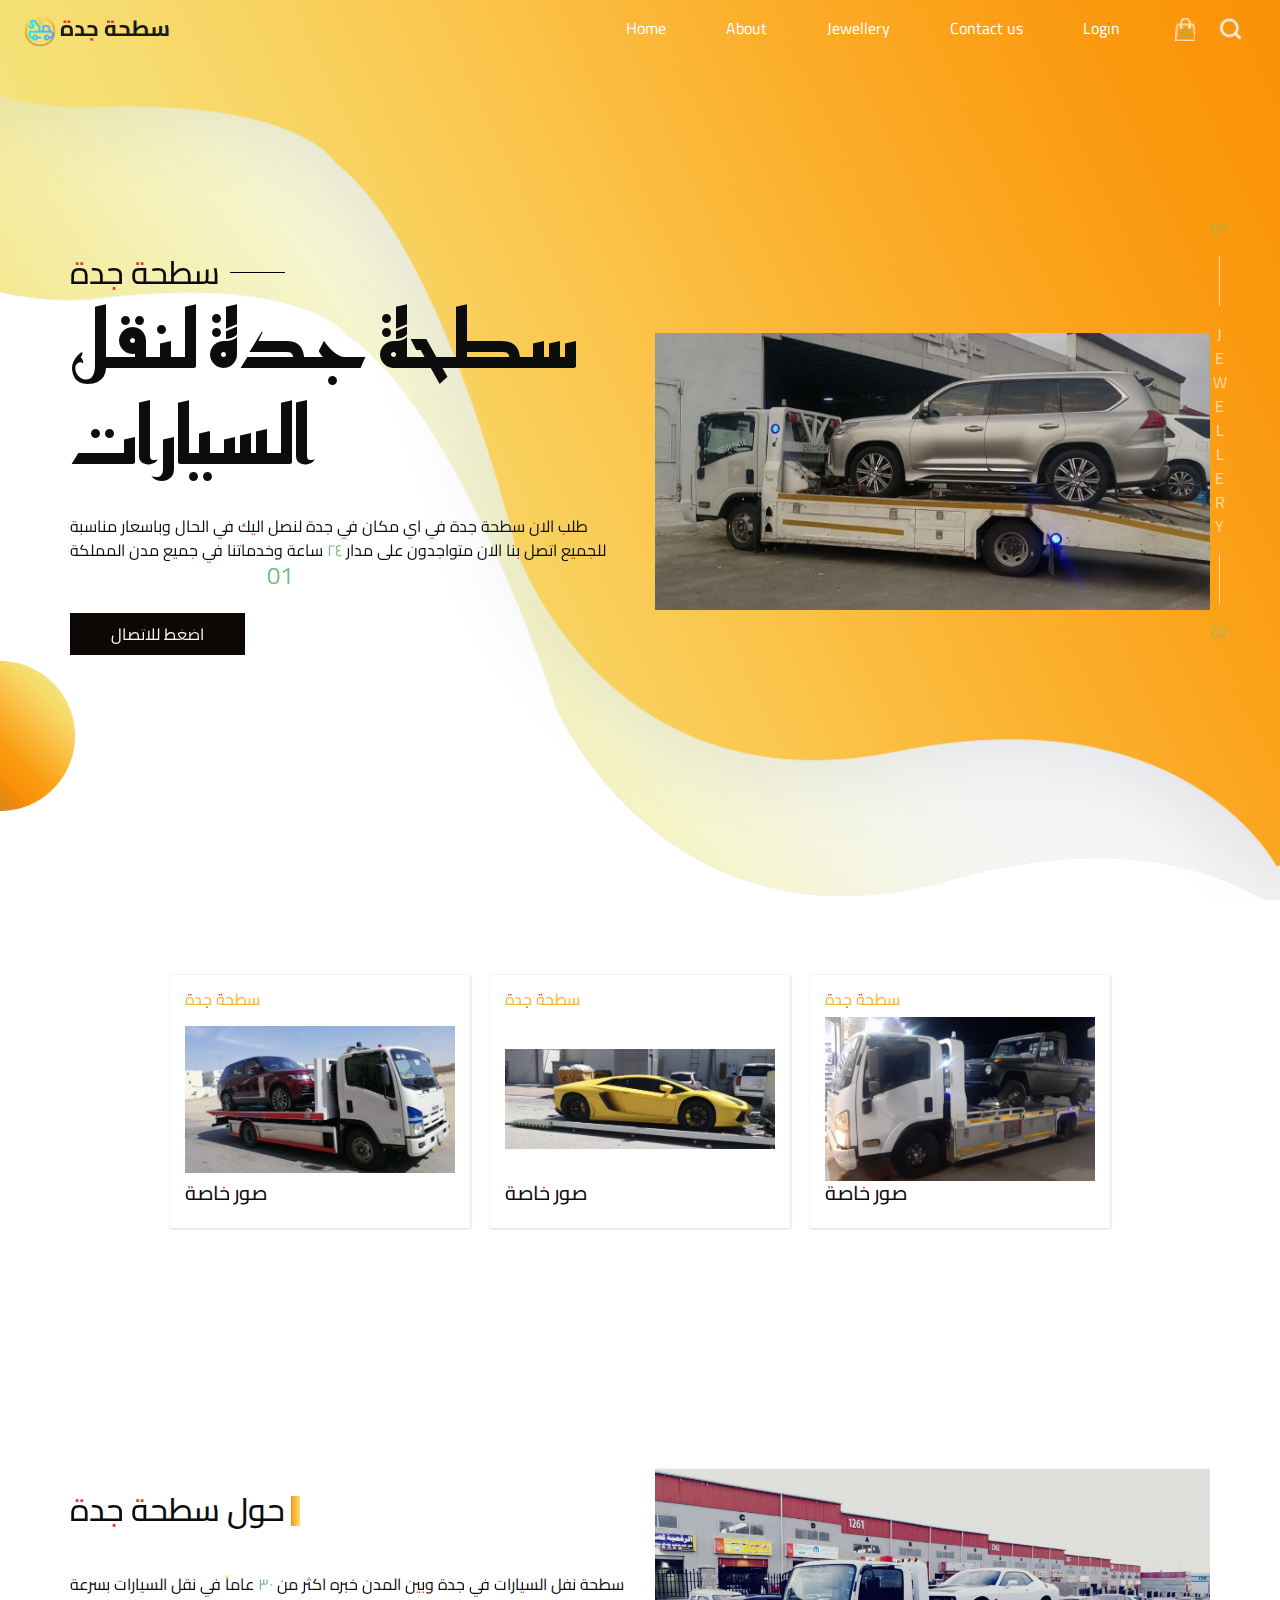
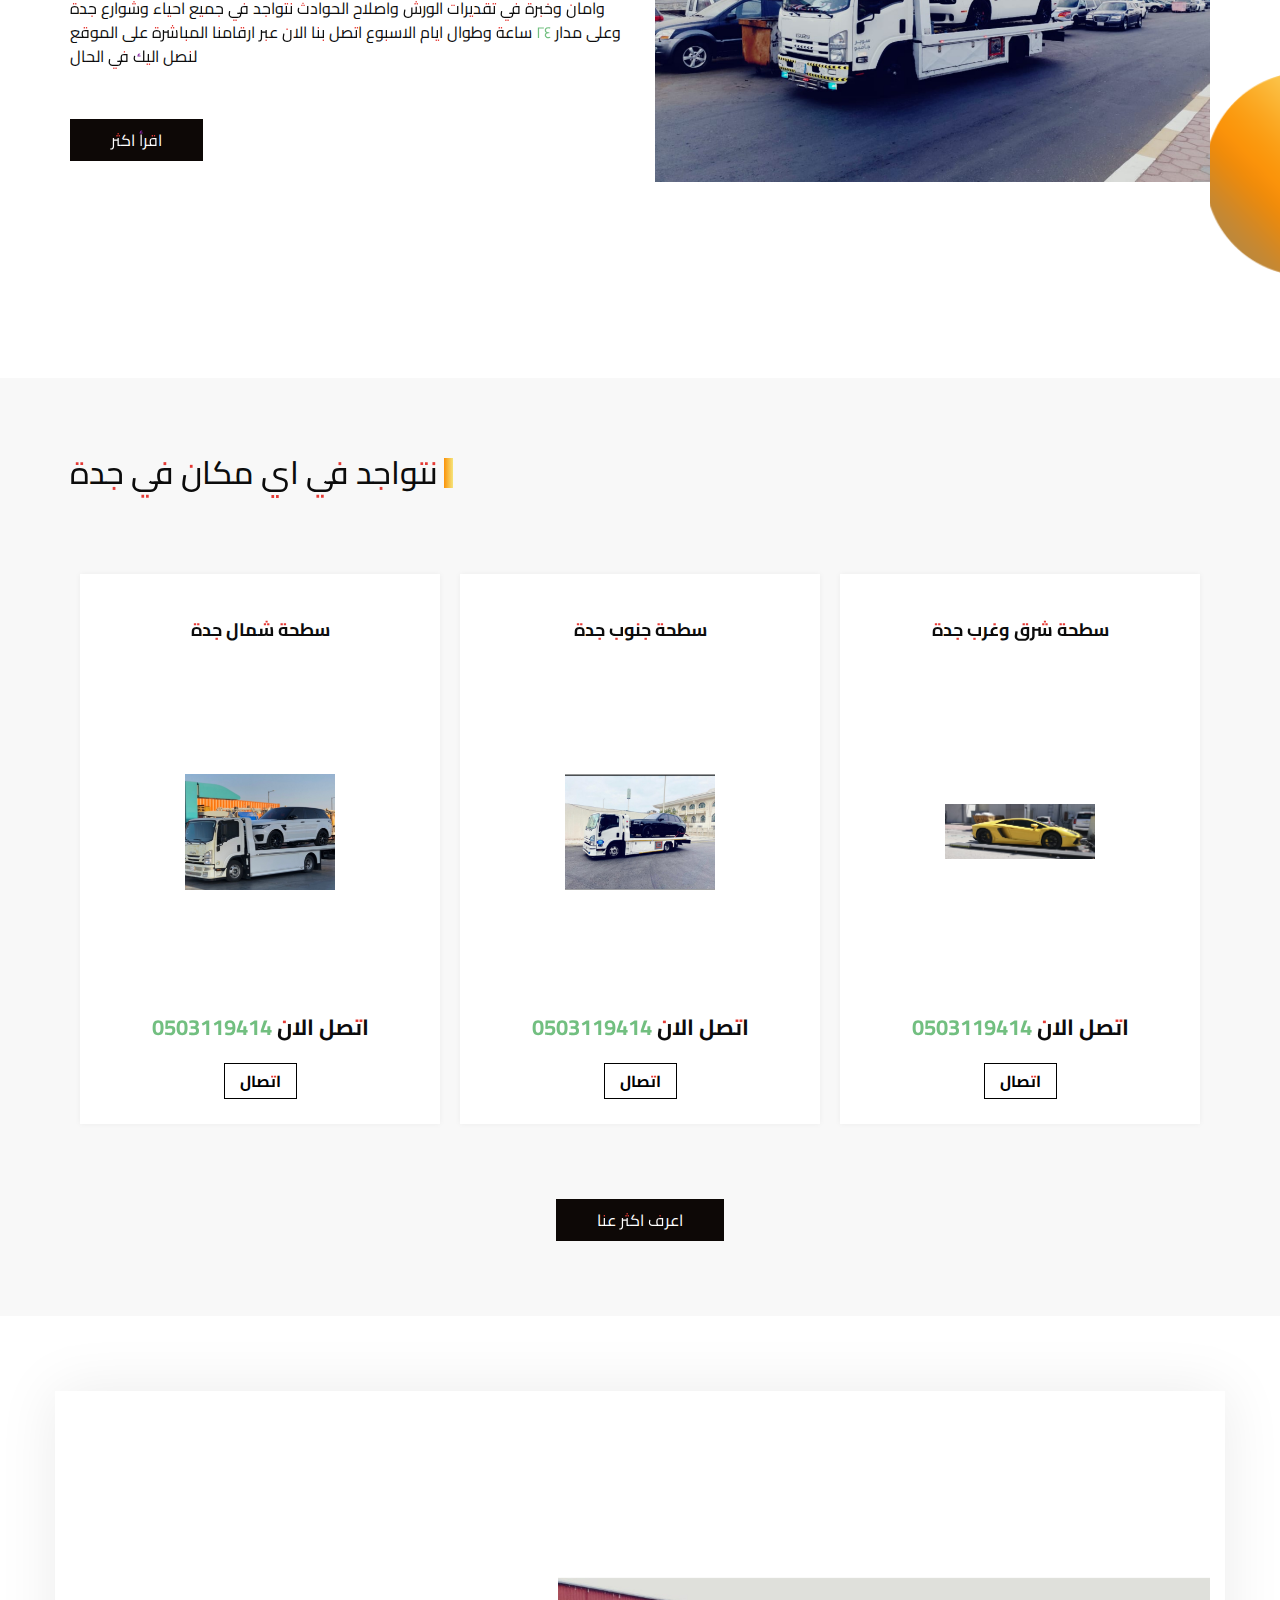
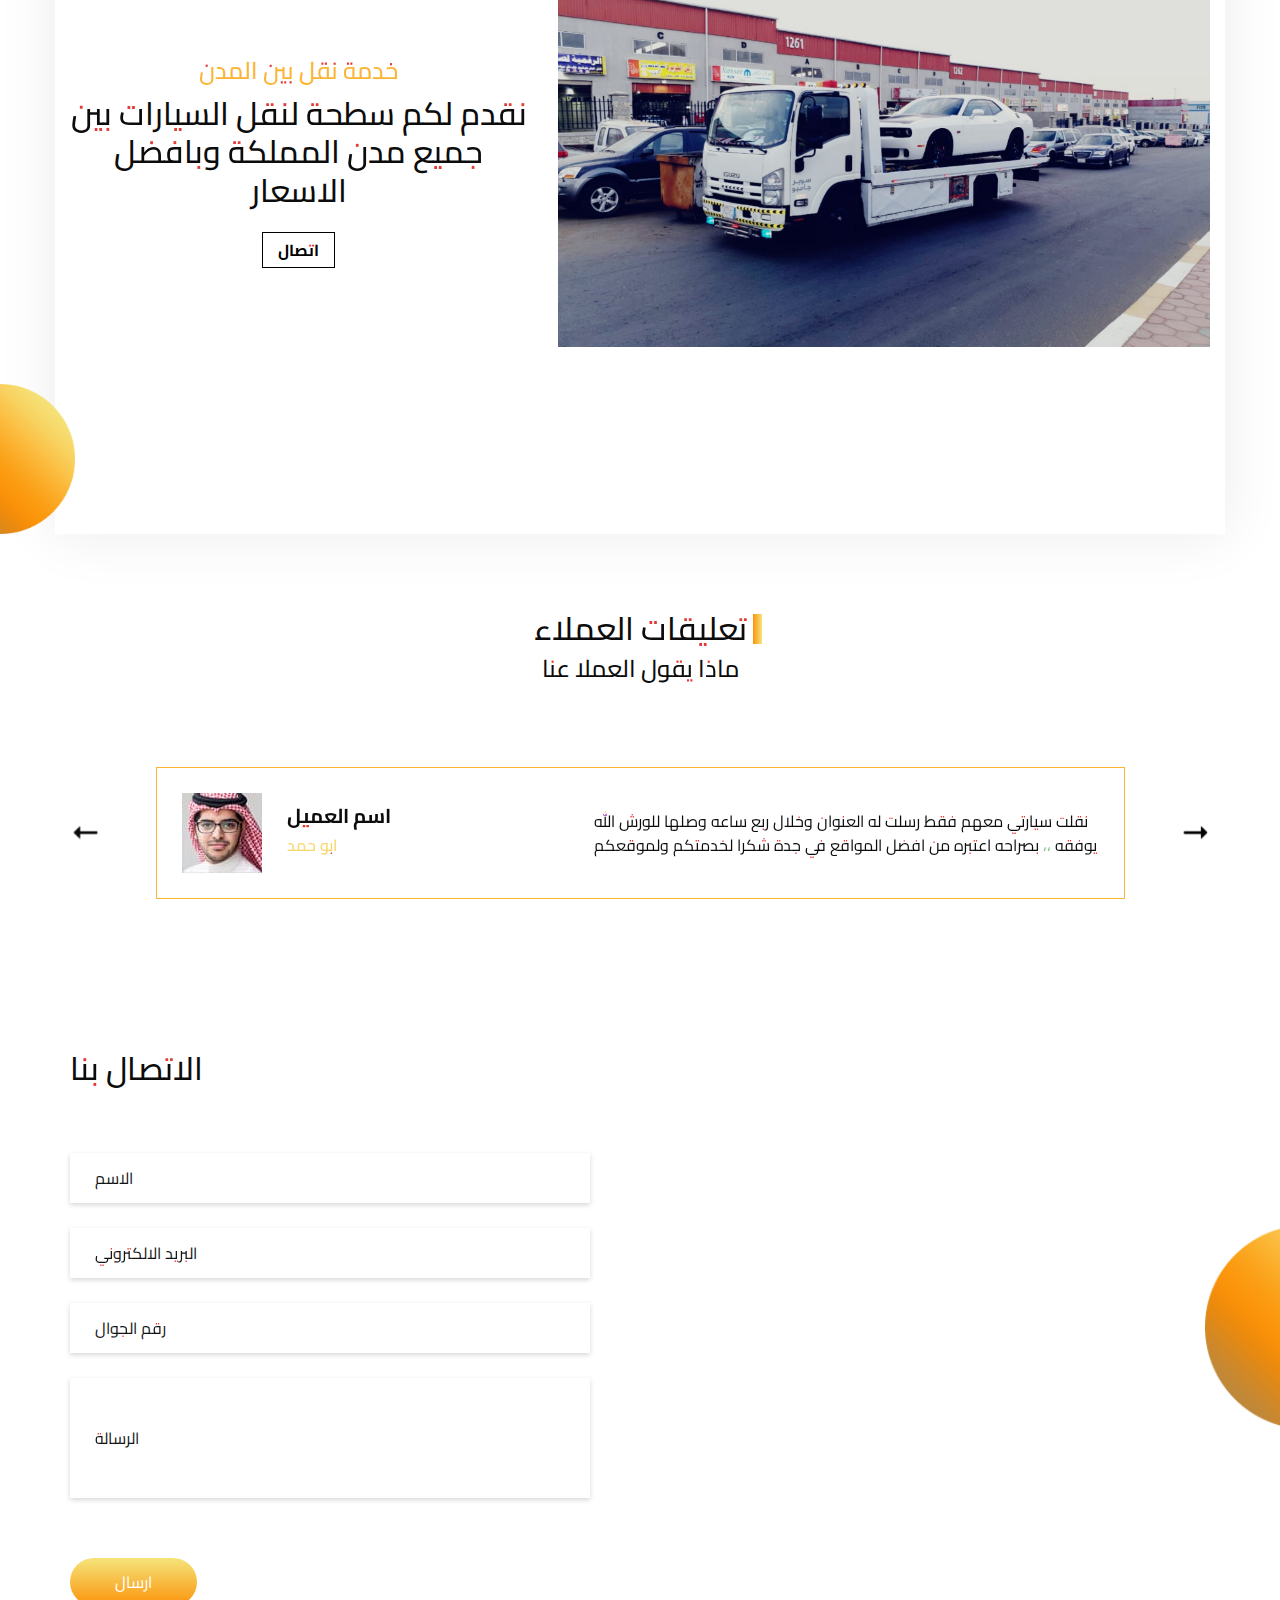
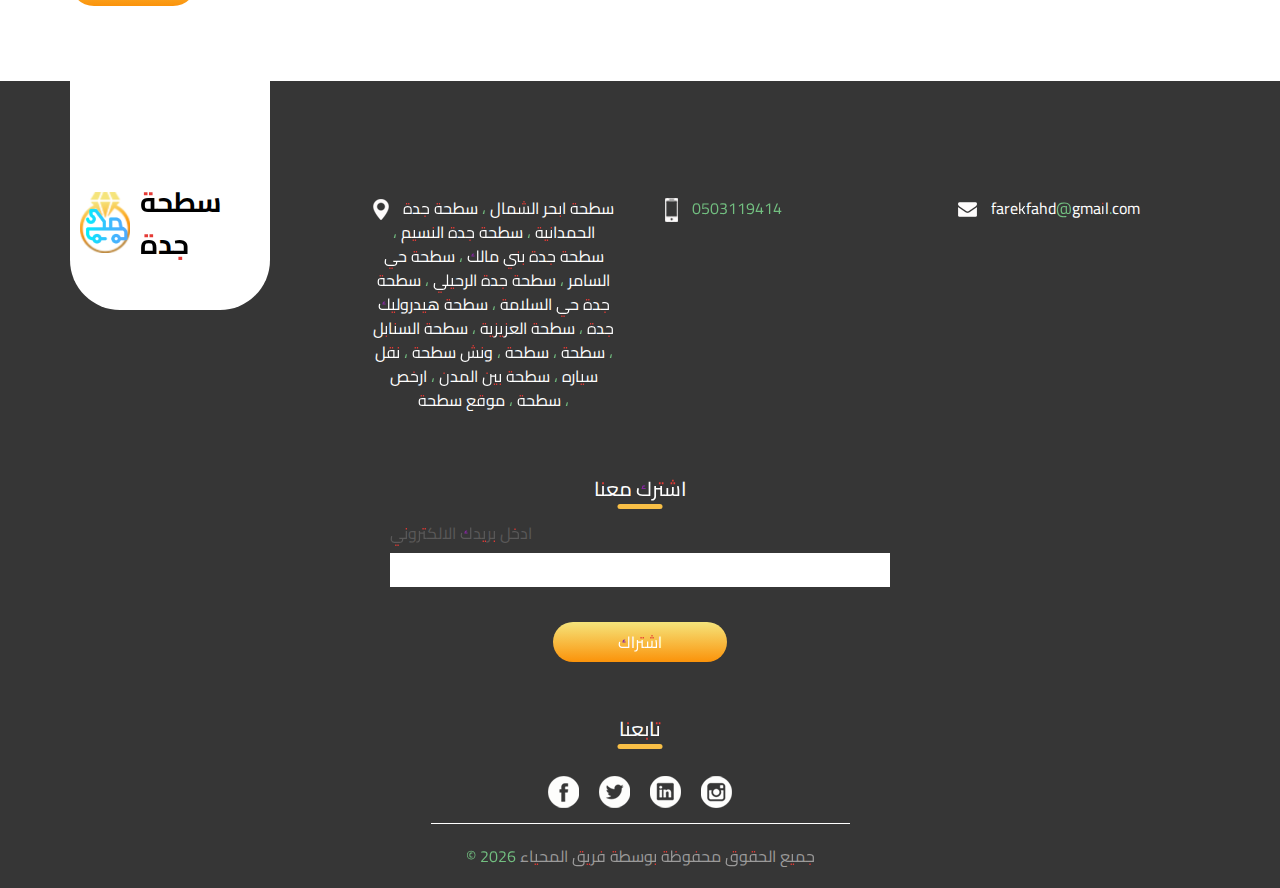
==== index.html @ 8e4ea46f "Rename team.html to index.html" ====
<!DOCTYPE html>
<html>

<head>
  <!-- Basic -->
  <meta charset="utf-8" />
  <meta http-equiv="X-UA-Compatible" content="IE=edge" />
  <!-- Mobile Metas -->
  <meta name="viewport" content="width=device-width, initial-scale=1, shrink-to-fit=no" />
  <!-- Site Metas -->
  
  <meta name="keywords" content="   سطحة، سطحه، سطحة جدة، سطحه جدة، سطحة جده، سطحه جده، رقم سطحة جدة، رقم سطحة، ارقام سطحات، ارقام سطحة، سطحة في جدة، سطحات جدة، سطحة هيدروليك جدة، سطحة جدة السامر، سطحة جنوب جدة، سطحة جدة الحمدانية، رقم سطحة جنوب جدة، ارقام سطحة جدة، سطحة شمال جدة، سطحة جدة بني مالك، سطحة جدة حي الصفا، ارقام سطحات بجده، سطحة جدة الصفا، سطحة جدة حي السلامة، سطحة جدة الرياض، سطحة جدة الرحيلي، سطحات جده، سطحة جدة الخمرة، سطحة جدة حي الجامعة، سطحة من جدة للرياض، سطحة جدة هيدروليك، سطحة هيدروليك جده، سطحة جدة النسيم، ارقام سطحة في جدة، سطحة بين المدن، سطحة الظهران، سطحه هيدروليك، سطحه الخميس، سطحة نقل سيارات، سطحة صبيا، سطحة النسيم، سطحة العزيزية، كم سعر سطحة هيدروليك، سطحة الدرب، سطحة سيهات، سطحات هيدروليك، سطحات عنيزة، سطحة الحمدانية، سطحة هيدروليك فل داون، سطحة مرني، سطحة عقبة ضلع، سطحة الملز، سطحةنجران سطحه صامطه سطحة مغلقة سطحه الثمامه اسعار السطحات الهيدروليك، سطحة الراكة، سطحة حي الياسمين 
  نقل سيارة، نقل سيارات، ونش، ونش سطحة، سطحة ونش، خدمة نقل سيارات، خدمات نقل سيارات، سطحة بين المدن       "/>
  <meta name="description" content="	سطحة جدة لنقل السيارات خدمة سحب المركبات والمساعدة على الطريق اتصل بنا الان نصل اليك في الحال واينما كنت" />
  <meta property="og:site_name" content="سطحة جدة"/>
  <meta property="og:url" content="https://samy.sthah.com/"/>
  <meta property="og:locale" content="ar" />	
  
  <meta name="author" content="سطحة جدة" />

  <title>
  سطحة جدة
  
  </title>
  

  <!-- slider stylesheet -->
  <link rel="stylesheet" type="text/css" href="https://cdnjs.cloudflare.com/ajax/libs/OwlCarousel2/2.1.3/assets/owl.carousel.min.css" />

  <!-- bootstrap core css -->
  <link rel="stylesheet" type="text/css" href="css/bootstrap.css" />

  <!-- fonts style -->
  <link href="https://fonts.googleapis.com/css?family=Baloo+Chettan|Poppins:400,600,700&display=swap" rel="stylesheet">
  <!-- Custom styles for this template -->
  <link href="css/style.css" rel="stylesheet" />
  <!-- responsive style -->
  <link href="css/responsive.css" rel="stylesheet" />
</head>

<body>

  <div class="hero_area">
    <!-- header section strats -->
    <header class="header_section">
      <div class="container-fluid">
        <nav class="navbar navbar-expand-lg custom_nav-container ">
          <a class="navbar-brand" href="index.html">
            <img src="images/logo.png" alt="">
            <span>
              سطحة جدة
            </span>
          </a>
          <button class="navbar-toggler" type="button" data-toggle="collapse" data-target="#navbarSupportedContent" aria-controls="navbarSupportedContent" aria-expanded="false" aria-label="Toggle navigation">
            <span class="navbar-toggler-icon"></span>
          </button>

          <div class="collapse navbar-collapse" id="navbarSupportedContent">
            <div class="d-flex ml-auto flex-column flex-lg-row align-items-center">
              <ul class="navbar-nav  ">
                <li class="nav-item active">
                  <a class="nav-link" href="#">Home <span class="sr-only">(current)</span></a>
                </li>
                <li class="nav-item">
                  <a class="nav-link" href="#"> About</a>
                </li>
                <li class="nav-item">
                  <a class="nav-link" href="#">Jewellery </a>
                </li>
                <li class="nav-item">
                  <a class="nav-link" href="#">Contact us</a>
                </li>
                <li class="nav-item">
                  <a class="nav-link" href="#">Login</a>
                </li>
              </ul>

            </div>
            <div class="quote_btn-container ">
              <a href="">
                <img src="images/cart.png" alt="">
                <div class="cart_number">
                  0
                </div>
              </a>
              <form class="form-inline">
                <button class="btn  my-2 my-sm-0 nav_search-btn" type="submit"></button>
              </form>
            </div>
          </div>
        </nav>
      </div>
    </header>
    <!-- end header section -->
    <!-- slider section -->
    <section class=" slider_section position-relative">
      <div class="design-box">
        <img src="images/design-1.png" alt="">
      </div>
      <div class="slider_number-container d-none d-md-block">
        <div class="number-box">
          <span>
            01
          </span>
          <hr>
          <span class="jwel">
            J <br>
            e <br>
            w <br>
            e <br>
            l <br>
            l <br>
            e <br>
            r <br>
            y
          </span>
          <hr>
          <span>
            02
          </span>
        </div>
      </div>
      <div class="container">
        <div id="carouselExampleIndicators" class="carousel slide" data-ride="carousel">
          <ol class="carousel-indicators">
            <li data-target="#carouselExampleIndicators" data-slide-to="0" class="active">01</li>
            <li data-target="#carouselExampleIndicators" data-slide-to="1">02</li>
            <li data-target="#carouselExampleIndicators" data-slide-to="2">03</li>
          </ol>
          <div class="carousel-inner">
            <div class="carousel-item active">
              <div class="row">
                <div class="col-md-6">
                  <div class="detail_box">
                    <h2>
                      <span> سطحة جدة</span>
                      <hr>
                    </h2>
                    <h1>
سطحة جدة لنقل السيارات
                    </h1>
                    <p>
طلب الان سطحة جدة في اي مكان في جدة لنصل اليك في الحال وباسعار مناسبة للجميع اتصل بنا الان
متواجدون  على مدار ٢٤ ساعة  وخدماتنا في جميع مدن المملكة               

                    </p>
                    <div>
                      <a href="tel:0503119414">اضغط للاتصال</a>
                    
                    </div>
                  </div>
                </div>
                <div class="col-md-6">
                  <div class="img-box">
                    <img src="images/t1.jpg" alt="">
                  </div>
                </div>
              </div>
            </div>
            <div class="carousel-item ">
              <div class="row">
                <div class="col-md-6">
                  <div class="detail_box">
                    <h2>
                      <span> سطحة جدة</span>
                      <hr>
                    </h2>
                    <h1>
خدمة توصيل وسحب المركبات 
                    </h1>
                    <p>
نقدم لكم خدمة توصيل وسحب المركبات في جميع احياء وشوارع جدة بسرعة وامان وبافضل الاسعار اتصل بنا الان


                    </p>
                    <div>
                      <a href="tel:0503119414">اضغط للاتصال</a>
                    </div>
                  </div>
                </div>
                <div class="col-md-6">
                  <div class="img-box">
                    <img src="images/slider-img.jpg" alt="">
                  </div>
                </div>
              </div>
            </div>
            <div class="carousel-item ">
              <div class="row">
                <div class="col-md-6">
                  <div class="detail_box">
                    <h2>
                      <span> سطحة جدة</span>
                      <hr>
                    </h2>
                    <h1>
خدمة الصيانة وتقديرات الحوادث 

                    </h1>
                    <p>
نقدم لكم خدمة التوصيل الى الورش ولدينا معرفة بالورش وصيانة السيارات ،وخدمات تقدير السيارات والحوادث
اتصل بنا الان عبر الضغط على ارقامنا المباشرة 
                    </p>
                    <div>
                      <a href="tel:0503119414">اضغط للاتصال</a>
                    </div>
                  </div>
                </div>
                <div class="col-md-6">
                  <div class="img-box">
                    <img src="images/t.jpg" alt="">
                  </div>
                </div>
              </div>
            </div>
          </div>
        </div>
      </div>

    </section>
    <!-- end slider section -->
  </div>

  <!-- item section -->

  <div class="item_section layout_padding2">
    <div class="container">
      <div class="item_container">
        <div class="box">
          <div class="price">
            <h6>
سطحة جدة
            </h6>
          </div>
          <div class="img-box">
            <img src="images/tt.jpg" alt="">
          </div>
          <div class="name">
            <h5>
صور خاصة 
            </h5>
          </div>
        </div>
        <div class="box">
          <div class="price">
            <h6>
              سطحة جدة
            </h6>
          </div>
          <div class="img-box">
            <img src="images/tt1.jpg" alt="">
          </div>
          <div class="name">
            <h5>
صور خاصة
            </h5>
          </div>
        </div>
        <div class="box">
          <div class="price">
            <h6>
              سطحة جدة
            </h6>
          </div>
          <div class="img-box">
            <img src="images/tt2.jpg" alt="">
          </div>
          <div class="name">
            <h5>
صور خاصة
            </h5>
          </div>
        </div>
      </div>
    </div>
  </div>

  <!-- end item section -->

  <!-- about section -->

  <section class="about_section layout_padding2-top layout_padding-bottom">
    <div class="design-box">
      <img src="images/design-2.png" alt="">
    </div>
    <div class="container">
      <div class="row">
        <div class="col-md-6">
          <div class="detail-box">
            <div class="heading_container">

              <h2>             <center>
حول سطحة جدة

              </h2></center>
            </div>
            <p>
سطحة نفل السيارات في جدة وبين المدن خبره اكثر من ٣٠ عاماً
في نقل السيارات بسرعة وامان وخبرة في تقديرات الورش واصلاح الحوادث
نتواجد في جميع احياء وشوارع جدة وعلى مدار ٢٤ ساعة وطوال ايام الاسبوع
اتصل بنا الان عبر ارقامنا المباشرة على الموقع لنصل اليك في الحال 
            </p>
            <div>
              <a href="">
     اقرأ اكثر
              </a>
            </div>
          </div>
        </div>
        <div class="col-md-6">
          <div class="img-box">
            <img src="images/ttt.jpg" alt="">
          </div>
        </div>
      </div>
    </div>
  </section>

  <!-- end about section -->

  <!-- price section -->

  <section class="price_section layout_padding">
    <div class="container">
      <div class="heading_container">
        <h2>
نتواجد في اي مكان في جدة
        </h2>
      </div>
      <div class="price_container">
        <div class="box">
          <div class="name">
            <h6>
سطحة شمال جدة
            </h6>
          </div>
          <div class="img-box">
            <img src="images/ttt1.jpg" alt="">
          </div>
          <div class="detail-box">
            <h5>
اتصل الان
              <span>0503119414</span>
            </h5>
            <a href="tel:0503119414">
اتصال
            </a>
          </div>
        </div>
        <div class="box">
          <div class="name">
            <h6>
سطحة جنوب جدة
            </h6>
          </div>
          <div class="img-box">
            <img src="images/ttt2.jpg" alt="">
          </div>
          <div class="detail-box">
            <h5>
اتصل الان
              <span>0503119414</span>
            </h5>
            <a href="tel:0503119414">
اتصال
            </a>
          </div>
        </div>
        <div class="box">
          <div class="name">
            <h6>
سطحة شرق وغرب جدة
            </h6>
          </div>
          <div class="img-box">
            <img src="images/tt1.jpg" alt="">
          </div>
          <div class="detail-box">
            <h5>
اتصل الان
              <span>0503119414</span>
            </h5>
            <a href="tel:0503119414">
اتصال
            </a>
          </div>
        </div>
      </div>
      <div class="d-flex justify-content-center">
        <a href="" class="price_btn">
اعرف اكثر عنا
        </a>
      </div>
    </div>
  </section>

  <!-- end price section -->

  <!-- ring section -->

  <section class="ring_section layout_padding">
    <div class="design-box">
      <img src="images/design-1.png" alt="">
    </div>
    <div class="container">
      <div class="ring_container layout_padding2">
        <div class="row">
          <div class="col-md-5">
            <div class="detail-box">
              <h4>
خدمة نقل بين المدن
              </h4>
              <h2>
نقدم لكم سطحة لنقل السيارات بين جميع مدن المملكة  وبافضل الاسعار
              </h2>
              <a href="tel:0503119414">
اتصال
              </a>
            </div>
          </div>
          <div class="col-md-7">
            <div class="img-box">
              <img src="images/ttt.jpg" alt="">
            </div>
          </div>
        </div>
      </div>
    </div>
  </section>

  <!-- end ring section -->

  <!-- client section -->

  <section class="client_section">
    <div class="container">
      <div class="heading_container">
        <h2>
تعليقات العملاء
        </h2>
      </div>
      <h4 class="secondary_heading">
ماذا يقول العملا عنا
      </h4>
      <div id="carouselExampleControls" class="carousel slide" data-ride="carousel">
        <div class="carousel-inner">
          <div class="carousel-item active">
            <div class="client_container">
              <div class="client-id">
                <div class="img-box">
                  <img src="images/testimonial-2.jpg" alt="">
                </div>
                <div class="name">
                  <h5>
                    اسم العميل
                  </h5>
                  <h6>
ابو حمد
                  </h6>
                </div>
              </div>
              <div class="detail-box">
                <p>
نقلت سيارتي معهم فقط رسلت له العنوان وخلال ربع ساعه وصلها للورش الله يوفقه ،، بصراحه اعتبره من افضل المواقع في جدة 
شكرا لخدمتكم ولموقعكم 
                </p>
              </div>
            </div>
          </div>
          <div class="carousel-item">
            <div class="client_container">
              <div class="client-id">
                <div class="img-box">
                  <img src="images/testimonial-1.jpg" alt="">
                </div>
                <div class="name">
                  <h5>
اسم العميل
                  </h5>
                  <h6>
ابو نورة
                  </h6>
                </div>
              </div>
              <div class="detail-box">
                <p>
بصراحة تقيمي ممتاز قمت بالاتصال عبر الموقع وتم نقل سيارتي الى الورشة ثم 
اتصلت بهم ونقلوها للبيت وانا جالس في مكاني شكرا لكم
                </p>
              </div>
            </div>
          </div>
          <div class="carousel-item">
            <div class="client_container">
              <div class="client-id">
                <div class="img-box">
                  <img src="images/client.png" alt="">
                </div>
                <div class="name">
                  <h5>
اسم العميل
                  </h5>
                  <h6>
تركي
                  </h6>
                </div>
              </div>
              <div class="detail-box">
                <p>
من افضل التعامل بين اصحاب السطحات شكرا لكم وكمان اسعار رخيصة مقارنة بباقي السطحات

                </p>
              </div>
            </div>
          </div>
        </div>
        <a class="carousel-control-prev" href="#carouselExampleControls" role="button" data-slide="prev">
          <span class="carousel-control-prev-icon" aria-hidden="true"></span>
          <span class="sr-only">Previous</span>
        </a>
        <a class="carousel-control-next" href="#carouselExampleControls" role="button" data-slide="next">
          <span class="carousel-control-next-icon" aria-hidden="true"></span>
          <span class="sr-only">Next</span>
        </a>
      </div>

    </div>
  </section>

  <!-- end client section -->

  <!-- contact section -->

  <section class="contact_section layout_padding">
    <div class="design-box">
      <img src="images/design-2.png" alt="">
    </div>
    <div class="container ">
      <div class="">
        <h2 class="">
الاتصال بنا
        </h2>
      </div>

    </div>
    <div class="container">
      <div class="row">
        <div class="col-md-6">
          <form action="">
            <div>
              <input type="text" placeholder="الاسم" />
            </div>
            <div>
              <input type="email" placeholder="البريد الالكتروني" />
            </div>
            <div>
              <input type="text" placeholder="رقم الجوال" />
            </div>
            <div>
              <input type="text" class="message-box" placeholder="الرسالة" />
            </div>
            <div class="d-flex ">
              <button>
ارسال
              </button>
            </div>
          </form>
        </div>
        <div class="col-md-6">
          <div class="map_container">
            <div class="map-responsive">
              <iframe src="https://www.google.com/maps/embed/v1/place?key=AIzaSyA0s1a7phLN0iaD6-UE7m4qP-z21pH0eSc&q=Eiffel+Tower+Paris+France" width="600" height="300" frameborder="0" style="border:0; width: 100%; height:100%" allowfullscreen></iframe>
            </div>
          </div>
        </div>
      </div>
    </div>
  </section>

  <!-- end contact section -->

  <!-- info section -->
  <section class="info_section ">
    <div class="container">
      <div class="info_container">
        <div class="row">
          <div class="col-md-3">
            <div class="info_logo">
              <a href="">
                <img src="images/logo.png" alt="">
                <span>
                  سطحة جدة
                </span>
              </a>
            </div>
          </div>
          <div class="col-md-3">
            <div class="info_contact">
              <a href="">               <center>
                <img src="images/location.png" alt="">
                <span>
 
سطحة ابحر الشمال ،
سطحة جدة الحمدانية ،
سطحة جدة النسيم ،
سطحة جدة بني مالك ،
سطحة حي السامر ،
سطحة جدة الرحيلي ،
سطحة جدة حي السلامة ،
سطحة هيدروليك جدة ،
سطحة العزيزية ،
سطحة السنابل ،
سطحة ،
سطحة ،
ونش سطحة ،
نقل سياره ،
سطحة بين المدن ،
ارخص سطحة ،
موقع سطحة ،
                </span></center>
              </a>
            </div>
          </div>
          <div class="col-md-3">
            <div class="info_contact">
              <a href="">
                <img src="images/phone.png" alt="">
                <span>
                  0503119414
                </span>
              </a>
            </div>
          </div>
          <div class="col-md-3">
            <div class="info_contact">
              <a href="">
                <img src="images/mail.png" alt="">
                <span>
        farekfahd@gmail.com
                </span>
              </a>
            </div>
          </div>
        </div>
        <div class="info_form">
          <div class="d-flex justify-content-center">
            <h5 class="info_heading">
              اشترك معنا
            </h5>
          </div>
          <form action="">
            <div class="email_box">
              <label for="email2">ادخل بريدك الالكتروني</label>
              <input type="text" id="email2">
            </div>
            <div>
              <button>
                اشتراك
              </button>
            </div>
          </form>
        </div>
        <div class="info_social">
          <div class="d-flex justify-content-center">
            <h5 class="info_heading">
              تابعنا
            </h5>
          </div>
          <div class="social_box">
            <a href="">
              <img src="images/fb.png" alt="">
            </a>
            <a href="">
              <img src="images/twitter.png" alt="">
            </a>
            <a href="">
              <img src="images/linkedin.png" alt="">
            </a>
            <a href="">
              <img src="images/insta.png" alt="">
            </a>
          </div>
        </div>
      </div>
    </div>
  </section>

  <!-- end info_section -->

  <!-- footer section -->
  <section class="container-fluid footer_section">
    <p>
      &copy; <span id="displayYear"></span> جميع الحقوق محفوظة بوسطة
      <a href="https://sthah.com/f/">فريق المحياء</a>
    </p>
  </section>
  <!-- footer section -->

  <script type="text/javascript" src="js/jquery-3.4.1.min.js"></script>
  <script type="text/javascript" src="js/bootstrap.js"></script>
  <script type="text/javascript" src="js/custom.js"></script>
</body>

</html>
---- css/style.css ----
@import url('https://fonts.googleapis.com/css2?family=Cairo+Play:wght@700&family=Reem+Kufi:wght@700&display=swap');
body {
  font-family: 'Cairo Play', cursive;
  color: #0c0c0c;
  background-color: #ffffff;
}

.layout_padding {
  padding: 75px 0;
}

.layout_padding2 {
  padding: 45px 0;
}

.layout_padding2-top {
  padding-top: 45px;
}

.layout_padding2-bottom {
  padding-bottom: 45px;
}

.layout_padding-top {
  padding-top: 75px;
}

.layout_padding-bottom {
  padding-bottom: 75px;
}

.heading_container {
  display: -webkit-box;
  display: -ms-flexbox;
  display: flex;
}

.heading_container h2 {
  position: relative;
}

.heading_container h2::before {
  content: "";
  position: absolute;
  width: 9px;
  height: 30px;
  top: 14%;
  right: -15px;
  background: -webkit-gradient(linear, left top, right top, from(#fb930a), to(#f5e47b));
  background: linear-gradient(to right, #fb930a, #f5e47b);
}

/*header section*/
.hero_area {
  height: 100vh;
  position: relative;
  background-image: url(../images/hero-bg.png);
  background-size: cover;
  background-position: bottom right;
  background-repeat: no-repeat;
}

.sub_page .hero_area {
  height: auto;
  background-position: top right;
}

.hero_area.sub_pages {
  height: auto;
}

.header_section .container-fluid {
  padding-right: 25px;
  padding-left: 25px;
}

.header_section .nav_container {
  margin: 0 auto;
}

.custom_nav-container.navbar-expand-lg .navbar-nav .nav-link {
  padding: 10px 30px;
  color: #ffffff;
  text-align: center;
}

a,
a:hover,
a:focus {
  text-decoration: none;
}

a:hover,
a:focus {
  color: initial;
}

.btn,
.btn:focus {
  outline: none !important;
  -webkit-box-shadow: none;
          box-shadow: none;
}

.custom_nav-container .nav_search-btn {
  background-image: url(../images/search-icon.png);
  background-size: 22px;
  background-repeat: no-repeat;
  background-position-y: 7px;
  width: 35px;
  height: 35px;
  padding: 0;
  border: none;
}

.navbar-brand {
  display: -webkit-box;
  display: -ms-flexbox;
  display: flex;
  -webkit-box-align: center;
      -ms-flex-align: center;
          align-items: center;
}

.navbar-brand img {
  width: 30px;
  margin-right: 5px;
}

.navbar-brand span {
  font-size: 22px;
  font-weight: 700;
  color: #191919;
  text-transform: uppercase;
}

.custom_nav-container {
  z-index: 99999;
  padding: 5px 0;
}

.custom_nav-container .navbar-toggler {
  outline: none;
}

.custom_nav-container .navbar-toggler .navbar-toggler-icon {
  background-image: url(../images/menu.png);
  background-size: 45px;
}

.quote_btn-container {
  display: -webkit-box;
  display: -ms-flexbox;
  display: flex;
  -webkit-box-align: center;
      -ms-flex-align: center;
          align-items: center;
}

.quote_btn-container a {
  color: #000000;
  position: relative;
}

.quote_btn-container a .cart_number {
  position: absolute;
  top: 68%;
  left: 50%;
  -webkit-transform: translate(-50%, -50%);
          transform: translate(-50%, -50%);
  color: #ffffff;
  font-size: 12px;
}

.quote_btn-container a img {
  width: 20px;
  margin: 0 25px;
}

/*end header section*/
/* slider section */
.slider_section {
  height: calc(100% - 70px);
  display: -webkit-box;
  display: -ms-flexbox;
  display: flex;
  -webkit-box-align: center;
      -ms-flex-align: center;
          align-items: center;
  position: relative;
}

.slider_section .row {
  -webkit-box-align: center;
      -ms-flex-align: center;
          align-items: center;
}

.slider_section .design-box {
  position: absolute;
  bottom: 0;
  -webkit-transform: translateY(-50%);
          transform: translateY(-50%);
  left: 0;
  width: 75px;
}

.slider_section .design-box img {
  width: 100%;
}

.slider_section .slider_number-container {
  position: absolute;
  top: 45%;
  -webkit-transform: translateY(-50%);
          transform: translateY(-50%);
  right: 4%;
  text-align: center;
  opacity: .6;
}

.slider_section .slider_number-container hr {
  width: 1px;
  height: 50px;
  border: none;
  background-color: #ffffff;
}

.slider_section .slider_number-container .number-box {
  display: -webkit-box;
  display: -ms-flexbox;
  display: flex;
  -webkit-box-orient: vertical;
  -webkit-box-direction: normal;
      -ms-flex-direction: column;
          flex-direction: column;
  -webkit-box-pack: center;
      -ms-flex-pack: center;
          justify-content: center;
  -webkit-box-align: center;
      -ms-flex-align: center;
          align-items: center;
  color: #ffffff;
  text-transform: uppercase;
}

.slider_section .detail_box h2 {
  margin-bottom: 0;
  display: -webkit-box;
  display: -ms-flexbox;
  display: flex;
  -webkit-box-align: center;
      -ms-flex-align: center;
          align-items: center;
}

.slider_section .detail_box h2 span {
  margin-right: 10px;
}

.slider_section .detail_box h2 hr {
  margin: 0;
  border: none;
  width: 55px;
  height: 1px;
  background-color: #000000;
}

.slider_section .detail_box h1 {
  font-weight: bold;
  text-transform: uppercase;
  font-size: 5rem;
  margin-bottom: 30px;
  font-family: 'Reem Kufi', sans-serif;
}

.slider_section .detail_box a {
  display: inline-block;
  padding: 8px 40px;
  background-color: #0d0806;
  border: 1px solid #0d0806;
  color: #ffffff;
  border-radius: 0;
  margin: 35px 0;
}

.slider_section .detail_box a:hover {
  background-color: transparent;
  color: #0d0806;
}

.slider_section .img-box img {
  width: 100%;
}

.slider_section .carousel-indicators {
  padding: 0;
  margin: 0;
  right: initial;
  bottom: 22%;
  left: 17%;
}

.slider_section .carousel-indicators li {
  text-indent: 0;
  width: auto;
  height: auto;
  opacity: 1;
  background-color: transparent;
  border: none;
  color: #c0c0c0;
  font-size: 24px;
  display: none;
}

.slider_section .carousel-indicators li.active {
  display: block;
}

.item_section .item_container {
  display: -webkit-box;
  display: -ms-flexbox;
  display: flex;
  -webkit-box-pack: center;
      -ms-flex-pack: center;
          justify-content: center;
  -ms-flex-wrap: wrap;
      flex-wrap: wrap;
}

.item_section .item_container .box {
  width: 300px;
  display: -webkit-box;
  display: -ms-flexbox;
  display: flex;
  -webkit-box-orient: vertical;
  -webkit-box-direction: normal;
      -ms-flex-direction: column;
          flex-direction: column;
  -webkit-box-pack: justify;
      -ms-flex-pack: justify;
          justify-content: space-between;
  margin: 30px 10px;
  padding: 15px;
  -webkit-box-shadow: 0px 0px 2px 0.5px rgba(0, 0, 0, 0.15);
  box-shadow: 0px 0px 2px 0.5px rgba(0, 0, 0, 0.15);
}

.item_section .item_container .box .img-box {
  width: 100%;
  display: -webkit-box;
  display: -ms-flexbox;
  display: flex;
  -webkit-box-pack: center;
      -ms-flex-pack: center;
          justify-content: center;
}

.item_section .item_container .box .img-box img {
  width: 100%;
}

.item_section .item_container .box h6 {
  color: #fbb534;
  text-transform: uppercase;
}

.item_section .item_container .box h5 {
  text-transform: uppercase;
}

.item_section .item_container .box:hover {
  -webkit-box-shadow: 0px 0px 25px 1px rgba(0, 0, 0, 0.1);
          box-shadow: 0px 0px 25px 1px rgba(0, 0, 0, 0.1);
}

.about_section {
  position: relative;
}

.about_section .design-box {
  position: absolute;
  bottom: 0;
  -webkit-transform: translateY(-50%);
          transform: translateY(-50%);
  right: 0;
  width: 75px;
}

.about_section .design-box img {
  width: 100%;
}

.about_section .row {
  -webkit-box-align: center;
      -ms-flex-align: center;
          align-items: center;
}

.about_section .detail-box p {
  margin-top: 35px;
}

.about_section .detail-box a {
  display: inline-block;
  padding: 8px 40px;
  background-color: #0d0806;
  border: 1px solid #0d0806;
  color: #ffffff;
  border-radius: 0;
  margin-top: 35px;
}

.about_section .detail-box a:hover {
  background-color: transparent;
  color: #0d0806;
}

.about_section .img-box img {
  width: 100%;
}

.price_section {
  background-color: #f8f8f8;
}

.price_section .price_container {
  display: -webkit-box;
  display: -ms-flexbox;
  display: flex;
  -webkit-box-pack: center;
      -ms-flex-pack: center;
          justify-content: center;
  padding: 40px 0;
  -ms-flex-wrap: wrap;
      flex-wrap: wrap;
}

.price_section .price_container .box {
  min-width: 300px;
  max-width: 360px;
  height: 550px;
  display: -webkit-box;
  display: -ms-flexbox;
  display: flex;
  -webkit-box-orient: vertical;
  -webkit-box-direction: normal;
      -ms-flex-direction: column;
          flex-direction: column;
  -webkit-box-align: center;
      -ms-flex-align: center;
          align-items: center;
  -webkit-box-pack: justify;
      -ms-flex-pack: justify;
          justify-content: space-between;
  margin: 35px 10px;
  padding: 45px 0 25px 0;
  text-align: center;
  background-color: #ffffff;
  -webkit-box-shadow: 0px 0px 6px 0 rgba(0, 0, 0, 0.05);
  box-shadow: 0px 0px 6px 0 rgba(0, 0, 0, 0.05);
  -webkit-box-flex: 1;
      -ms-flex-positive: 1;
          flex-grow: 1;
}

.price_section .price_container .box .img-box {
  width: 100%;
  display: -webkit-box;
  display: -ms-flexbox;
  display: flex;
  -webkit-box-pack: center;
      -ms-flex-pack: center;
          justify-content: center;
}

.price_section .price_container .box .img-box img {
  width: 150px;
}

.price_section .price_container .box h6 {
  font-weight: bold;
  font-size: 18px;
}

.price_section .price_container .box .detail-box h5 {
  text-transform: uppercase;
  font-weight: bold;
  font-size: 22px;
}

.price_section .price_container .box .detail-box h5 span {
  color: #fbb534;
}

.price_section .price_container .box .detail-box a {
  display: inline-block;
  padding: 5px 15px;
  border: 1px solid #000000;
  font-weight: bold;
  color: #000000;
  margin-top: 15px;
}

.price_section .price_container .box:hover a {
  border-color: #fbb534;
  color: #fbb534;
}

.price_section .price_btn {
  display: inline-block;
  padding: 8px 40px;
  background-color: #0d0806;
  border: 1px solid #0d0806;
  color: #ffffff;
  border-radius: 0;
}

.price_section .price_btn:hover {
  background-color: transparent;
  color: #0d0806;
}

.ring_section {
  text-align: center;
  position: relative;
}

.ring_section .row {
  -webkit-box-align: center;
      -ms-flex-align: center;
          align-items: center;
}

.ring_section .container {
  -webkit-box-shadow: 0px 0px 56px 1px rgba(0, 0, 0, 0.08);
  box-shadow: 0px 0px 56px 1px rgba(0, 0, 0, 0.08);
}

.ring_section .design-box {
  position: absolute;
  bottom: 0;
  -webkit-transform: translateY(-50%);
          transform: translateY(-50%);
  left: 0;
  width: 75px;
}

.ring_section .design-box img {
  width: 100%;
}

.ring_section .ring_container .detail-box h4 {
  text-transform: uppercase;
  color: #fbb534;
}

.ring_section .ring_container .detail-box a {
  display: inline-block;
  padding: 5px 15px;
  border: 1px solid #000000;
  font-weight: bold;
  color: #000000;
  margin-top: 15px;
}

.ring_section .ring_container .img-box img {
  width: 100%;
}

.client_section .heading_container {
  -webkit-box-pack: center;
      -ms-flex-pack: center;
          justify-content: center;
}

.client_section .secondary_heading {
  text-align: center;
}

.client_section .client_container {
  display: -webkit-box;
  display: -ms-flexbox;
  display: flex;
  -webkit-box-align: center;
      -ms-flex-align: center;
          align-items: center;
  border: 1px solid #fbb534;
  padding: 25px;
  width: 85%;
  margin: 75px auto;
}

.client_section .client_container .client-id {
  display: -webkit-box;
  display: -ms-flexbox;
  display: flex;
  -webkit-box-align: center;
      -ms-flex-align: center;
          align-items: center;
  width: 45%;
}

.client_section .client_container .client-id .img-box {
  margin-right: 25px;
}

.client_section .client_container .client-id .img-box img {
  width: 100%;
}

.client_section .client_container .client-id h5 {
  font-weight: bold;
}

.client_section .client_container .client-id h6 {
  color: #f6d768;
}

.client_section .client_container .detail-box {
  width: 55%;
}

.client_section .client_container .detail-box p {
  margin: 0;
}

.client_section .carousel-control-prev,
.client_section .carousel-control-next {
  opacity: 1;
}

.client_section .carousel-control-prev {
  -webkit-box-pack: start;
      -ms-flex-pack: start;
          justify-content: flex-start;
}

.client_section .carousel-control-next {
  -webkit-box-pack: end;
      -ms-flex-pack: end;
          justify-content: flex-end;
}

.client_section .carousel-control-prev-icon,
.client_section .carousel-control-next-icon {
  width: 30px;
  height: 30px;
  background-size: 25px;
}

.client_section .carousel-control-prev-icon {
  background-image: url(../images/prev-black.png);
}

.client_section .carousel-control-prev-icon:hover {
  background-image: url(../images/prev.png);
}

.client_section .carousel-control-next-icon {
  background-image: url(../images/next-black.png);
}

.client_section .carousel-control-next-icon:hover {
  background-image: url(../images/next.png);
}

.contact_section {
  position: relative;
}

.contact_section .design-box {
  position: absolute;
  bottom: 50%;
  -webkit-transform: translateY(50%);
          transform: translateY(50%);
  right: 0;
  width: 75px;
}

.contact_section .design-box img {
  width: 100%;
}

.contact_section h2 {
  margin-bottom: 65px;
}

.contact_section form {
  padding-right: 35px;
}

.contact_section input {
  width: 100%;
  border: none;
  height: 50px;
  margin-bottom: 25px;
  padding-left: 25px;
  background-color: transparent;
  outline: none;
  color: #101010;
  -webkit-box-shadow: 0px 2px 5px 0px rgba(0, 0, 0, 0.16);
  box-shadow: 0px 2px 5px 0px rgba(0, 0, 0, 0.16);
}

.contact_section input::-webkit-input-placeholder {
  color: #131313;
}

.contact_section input:-ms-input-placeholder {
  color: #131313;
}

.contact_section input::-ms-input-placeholder {
  color: #131313;
}

.contact_section input::placeholder {
  color: #131313;
}

.contact_section input.message-box {
  height: 120px;
}

.contact_section button {
  padding: 12px 45px;
  outline: none;
  border: none;
  border-radius: 30px;
  color: #fff;
  background: -webkit-gradient(linear, left top, left bottom, from(#f5e47b), to(#fb930a));
  background: linear-gradient(to bottom, #f5e47b, #fb930a);
  margin-top: 35px;
}

.contact_section .map_container {
  height: 100%;
  padding-bottom: 110px;
}

.contact_section .map_container .map-responsive {
  height: 100%;
}

.info_section {
  background-color: #363636;
  color: #ffffff;
}

.info_section .info_container .info_logo {
  display: -webkit-box;
  display: -ms-flexbox;
  display: flex;
  -webkit-box-pack: center;
      -ms-flex-pack: center;
          justify-content: center;
  padding: 100px 10px 45px 10px;
  background-color: #ffffff;
  width: 200px;
  border-radius: 0 0 50px 50px;
}

.info_section .info_container .info_logo a {
  display: -webkit-box;
  display: -ms-flexbox;
  display: flex;
  -webkit-box-align: center;
      -ms-flex-align: center;
          align-items: center;
}

.info_section .info_container .info_logo a img {
  width: 50px;
  margin-right: 10px;
}

.info_section .info_container .info_logo a span {
  text-transform: uppercase;
  color: #000000;
  font-size: 28px;
  font-weight: bold;
}

.info_section .info_container .info_contact {
  padding: 115px 10px 45px 10px;
}

.info_section .info_container .info_contact a {
  color: #ffffff;
}

.info_section .info_container .info_contact a img {
  margin-right: 10px;
}

.info_section .info_heading {
  text-transform: uppercase;
  margin: 20px 0;
  position: relative;
}

.info_section .info_heading::before {
  content: "";
  width: 45px;
  height: 5px;
  position: absolute;
  bottom: -8px;
  left: 50%;
  -webkit-transform: translateX(-50%);
          transform: translateX(-50%);
  border-radius: 5px;
  background-color: #f8bf46;
}

.info_section .info_form form {
  display: -webkit-box;
  display: -ms-flexbox;
  display: flex;
  -webkit-box-orient: vertical;
  -webkit-box-direction: normal;
      -ms-flex-direction: column;
          flex-direction: column;
  -webkit-box-align: center;
      -ms-flex-align: center;
          align-items: center;
}

.info_section .info_form form .email_box {
  display: -webkit-box;
  display: -ms-flexbox;
  display: flex;
  -webkit-box-orient: vertical;
  -webkit-box-direction: normal;
      -ms-flex-direction: column;
          flex-direction: column;
}

.info_section .info_form form label {
  color: #5a5959;
}

.info_section .info_form form input {
  width: 500px;
  border: none;
  background-color: #ffffff;
  outline: none;
  padding: 5px;
}

.info_section .info_form form button {
  padding: 8px 65px;
  outline: none;
  border: none;
  border-radius: 30px;
  color: #fff;
  background: -webkit-gradient(linear, left top, left bottom, from(#f5e47b), to(#fb930a));
  background: linear-gradient(to bottom, #f5e47b, #fb930a);
  margin-top: 35px;
  text-transform: uppercase;
}

.info_section .info_social {
  padding-top: 35px;
  display: -webkit-box;
  display: -ms-flexbox;
  display: flex;
  -webkit-box-orient: vertical;
  -webkit-box-direction: normal;
      -ms-flex-direction: column;
          flex-direction: column;
  -webkit-box-align: center;
      -ms-flex-align: center;
          align-items: center;
}

.info_section .info_social .social_box {
  display: -webkit-box;
  display: -ms-flexbox;
  display: flex;
  margin: 15px auto;
  -webkit-box-align: center;
      -ms-flex-align: center;
          align-items: center;
}

.info_section .info_social .social_box img {
  min-width: 10px;
  margin: 0 10px;
}

/* footer section*/
.footer_section {
  background-color: #363636;
  display: -webkit-box;
  display: -ms-flexbox;
  display: flex;
  -webkit-box-pack: center;
      -ms-flex-pack: center;
          justify-content: center;
  position: relative;
}

.footer_section p {
  border-top: 1px solid #ffffff;
  color: #9c9b9b;
  margin: 0;
  text-align: center;
  padding: 20px 35px;
  margin: 0;
}

.footer_section a {
  color: #9c9b9b;
}
/*# sourceMappingURL=style.css.map */
---- css/responsive.css ----
@media (max-width: 1120px) {}

@media (max-width: 992px) {

  .custom_nav-container.navbar-expand-lg .navbar-nav .nav-link {
    color: #000000;
  }

  .quote_btn-container {
    display: none;
  }


  .ring_section .ring_container .detail-box {
    margin-bottom: 45px;
  }

  .price_section .price_container .box {
    height: 450px;
  }
}

@media (max-width: 768px) {
  .hero_area {
    background-position: top left;
    height: auto;
  }

  .slider_section {
    padding: 45px 0;
  }

  .contact_section button {
    margin-bottom: 45px;
    margin-left: auto;
    margin-right: auto;
  }

  .contact_section form {
    padding: 0;
  }

  .client_section .client_container {
    flex-direction: column;
  }

  .client_section .client_container .client-id {
    width: auto;
  }

  .client_section .client_container .detail-box {
    margin-top: 35px;
    width: auto;
  }

  .contact_section .map_container {
    height: 350px;
    padding: 0;
  }

  .info_section .col-md-3 {
    display: flex;
    justify-content: center;
  }

  .info_section .info_container .info_contact {
    padding: 35px 0;
  }

  .info_section .info_form form input {
    width: 100%;
  }

  .ring_section {
    padding-left: 15px;
    padding-right: 15px;
  }
}

@media (max-width: 576px) {
  .slider_section .detail_box {
    text-align: center;
  }

  .slider_section .detail_box h1 {
    font-size: 4rem;
  }

}

@media (max-width: 480px) {

  .client_section .carousel-control-prev,
  .client_section .carousel-control-next {
    display: none;
  }
}

@media (max-width: 420px) {
  .slider_section .detail_box h1 {
    font-size: 3rem;
  }

  .slider_section .detail_box h2 {
    font-size: 1.8rem;
  }

  .heading_container h2::before {
    display: none;
  }
}

@media (max-width: 360px) {}

@media (min-width: 1200px) {
  .container {
    max-width: 1170px;
  }
}
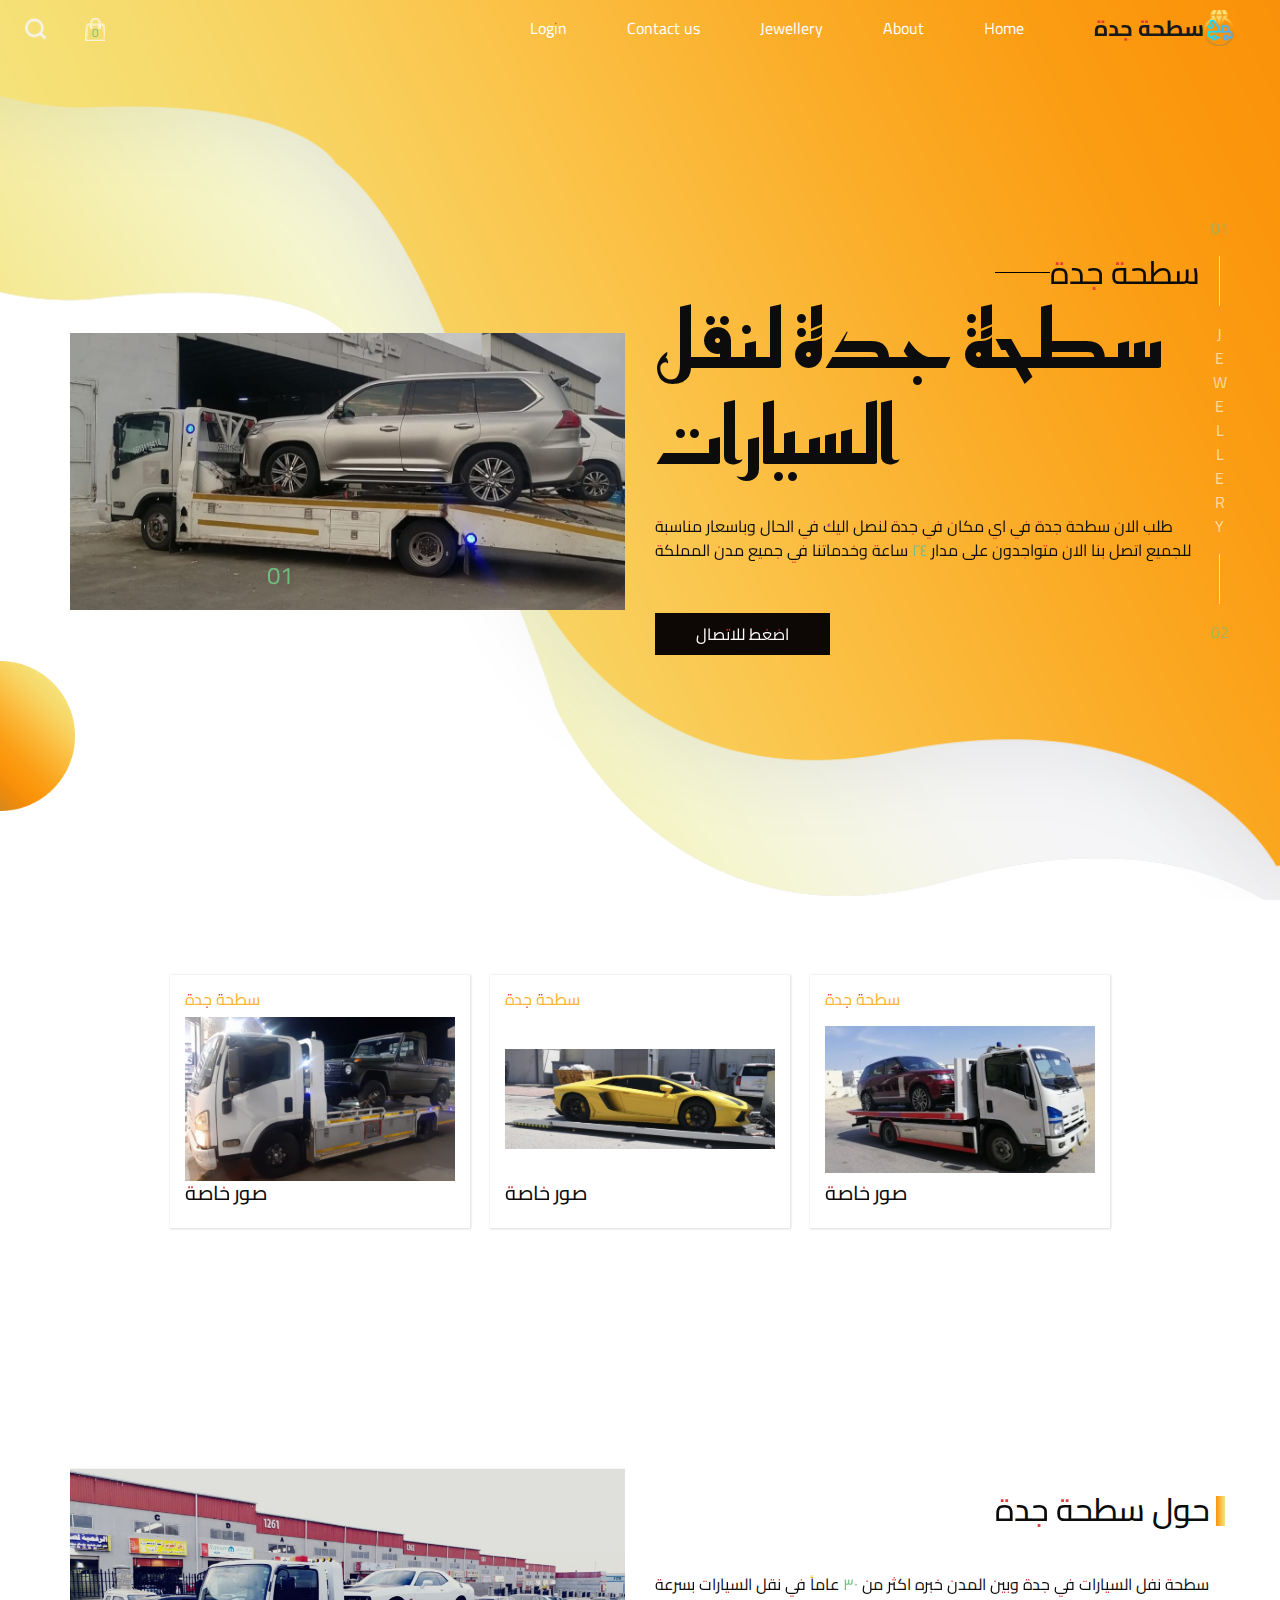
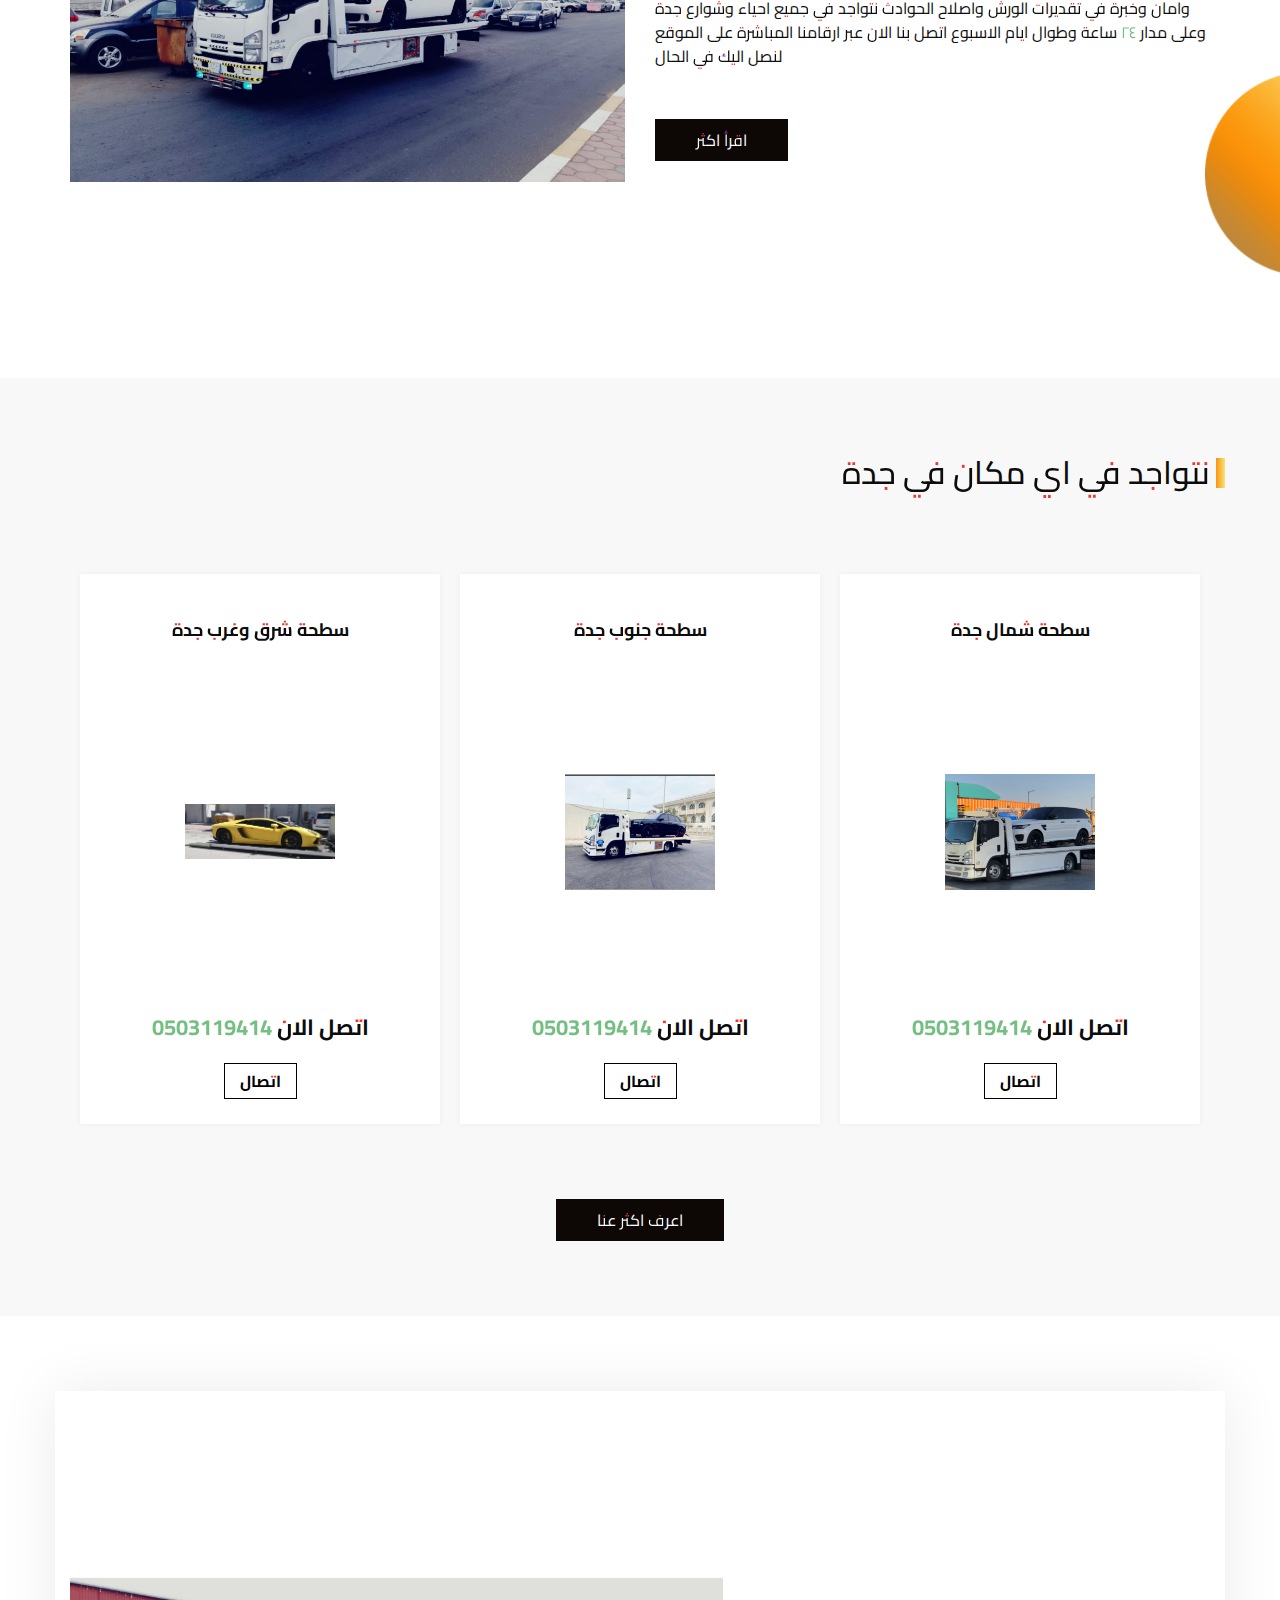
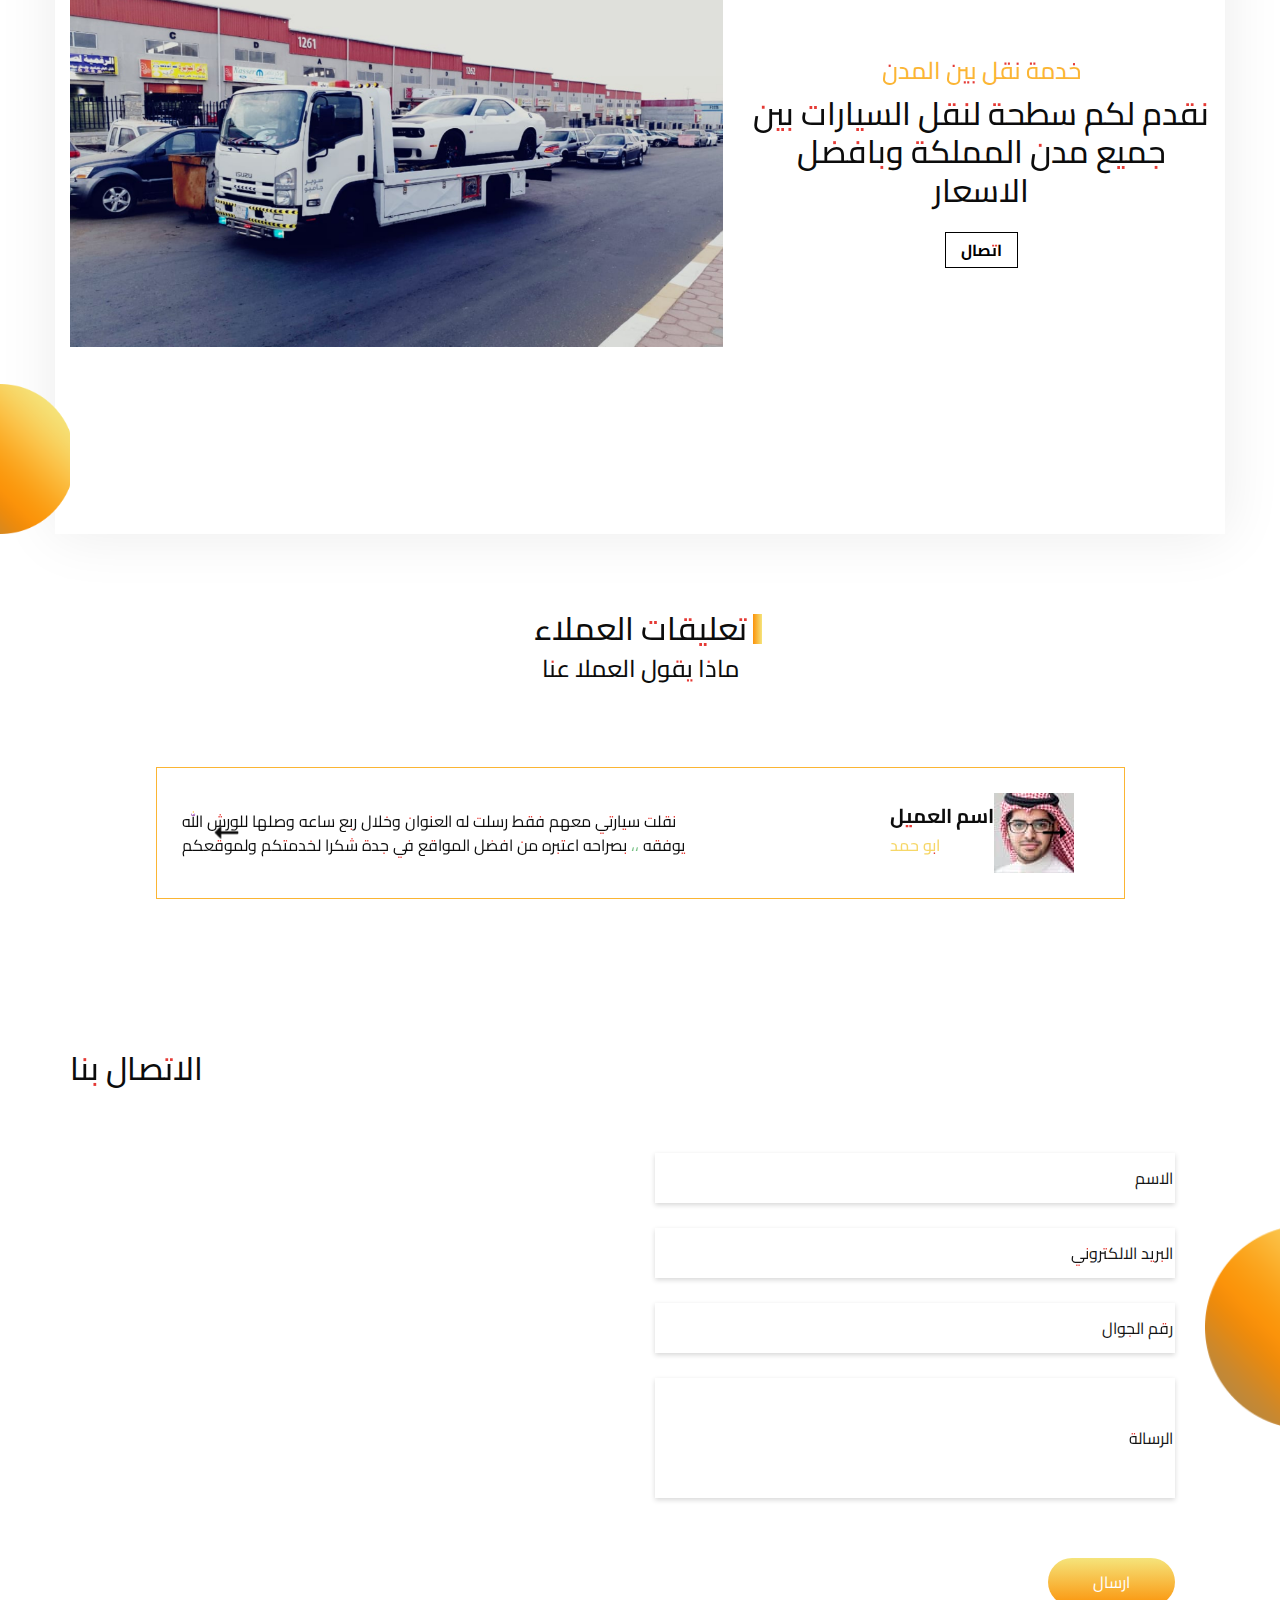
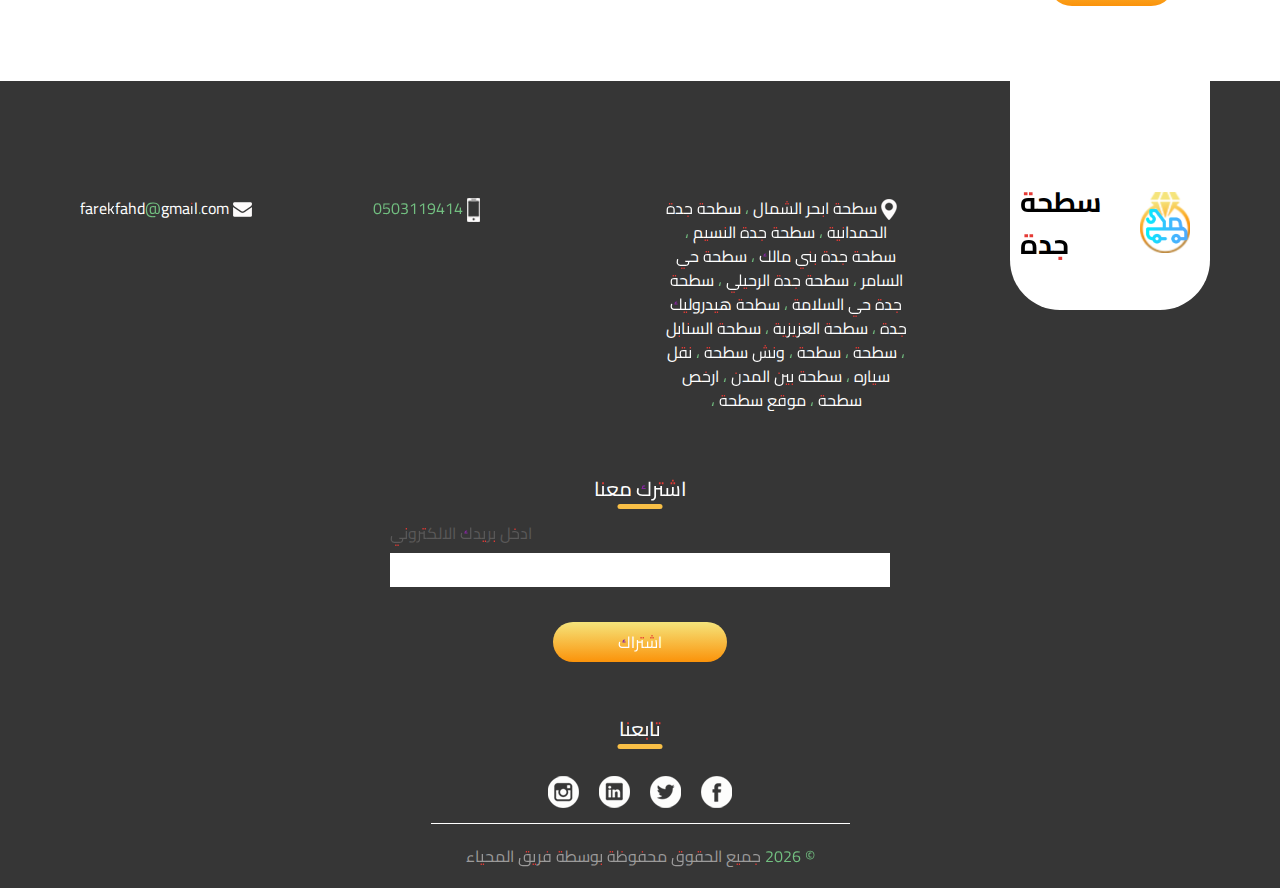
==== commit 4c6573a9: "Update index.html" ====
--- a/index.html
+++ b/index.html
@@ -1,5 +1,6 @@
 <!DOCTYPE html>
-<html>
+<html dir="rtl">
+<html lang="ar">
 
 <head>
   <!-- Basic -->
@@ -566,6 +567,7 @@
             </div>
           </form>
         </div>
+        <!--
         <div class="col-md-6">
           <div class="map_container">
             <div class="map-responsive">
@@ -573,6 +575,7 @@
             </div>
           </div>
         </div>
+-->
       </div>
     </div>
   </section>
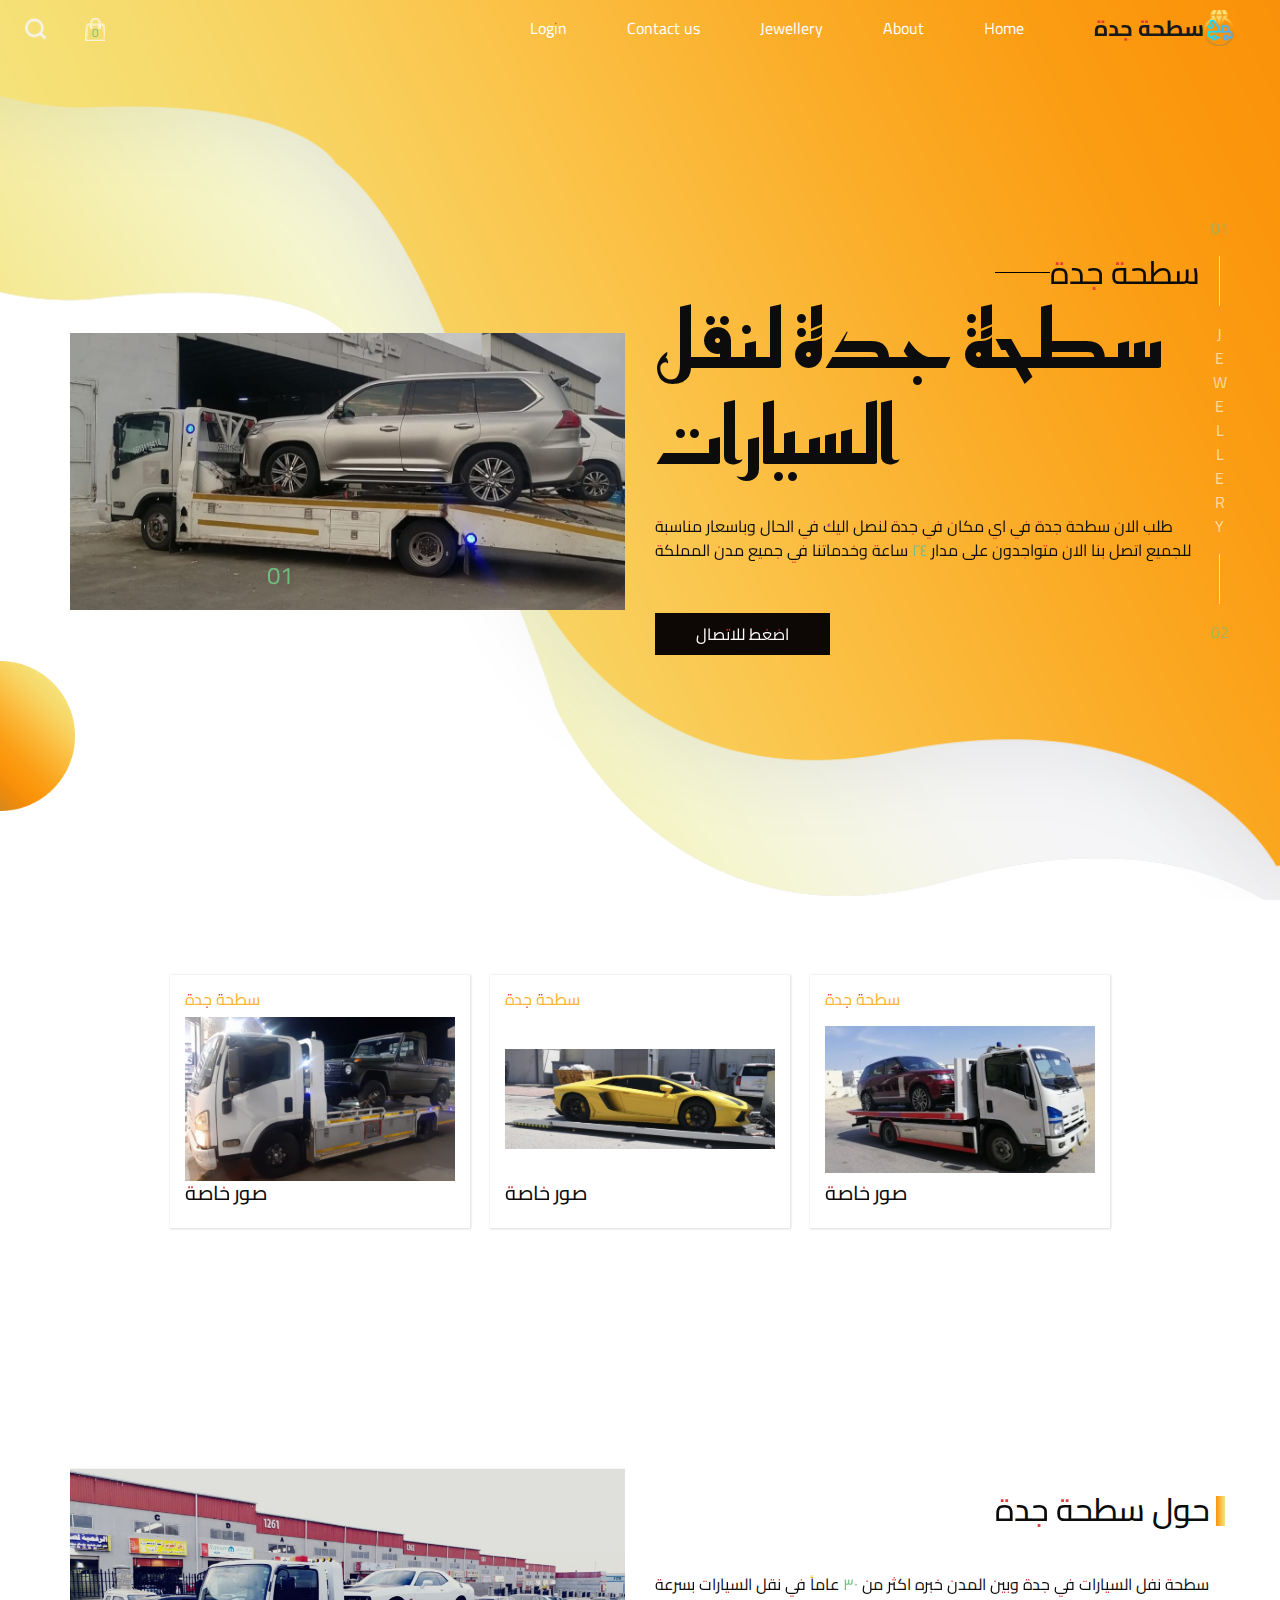
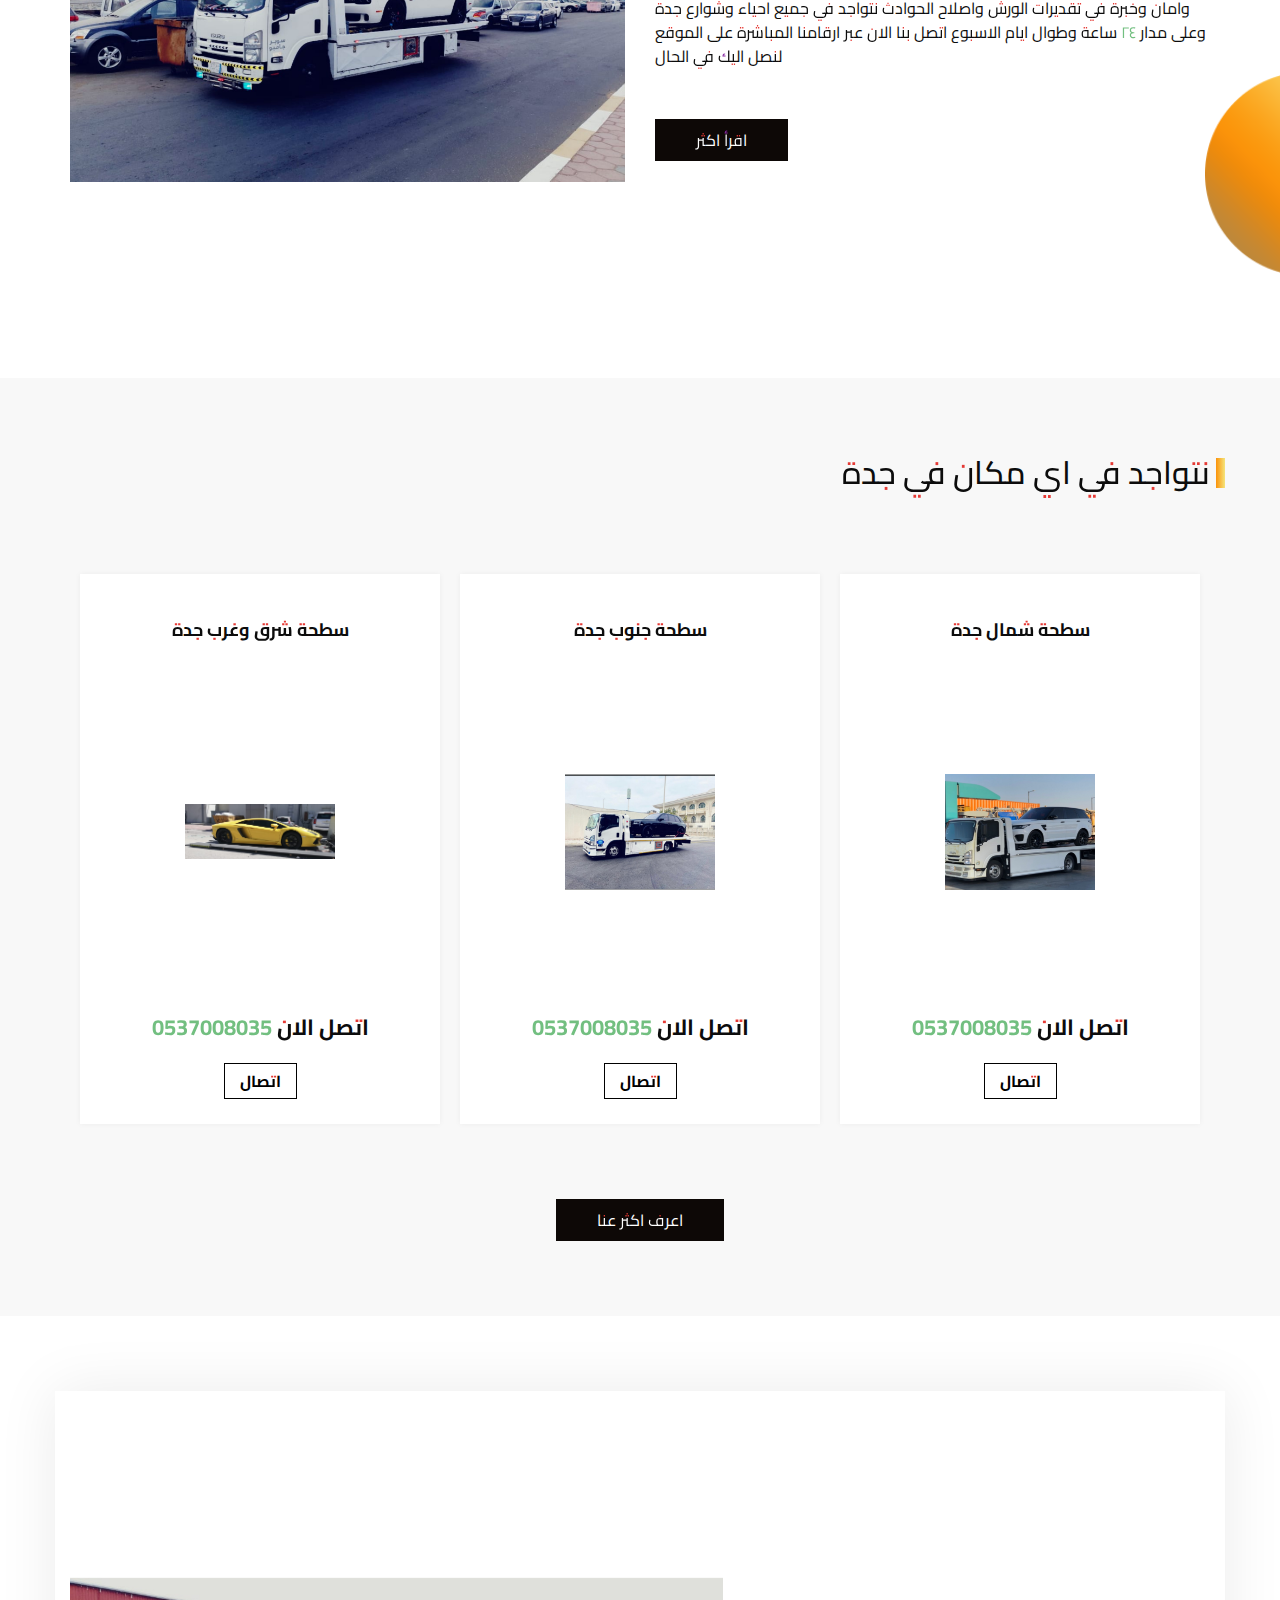
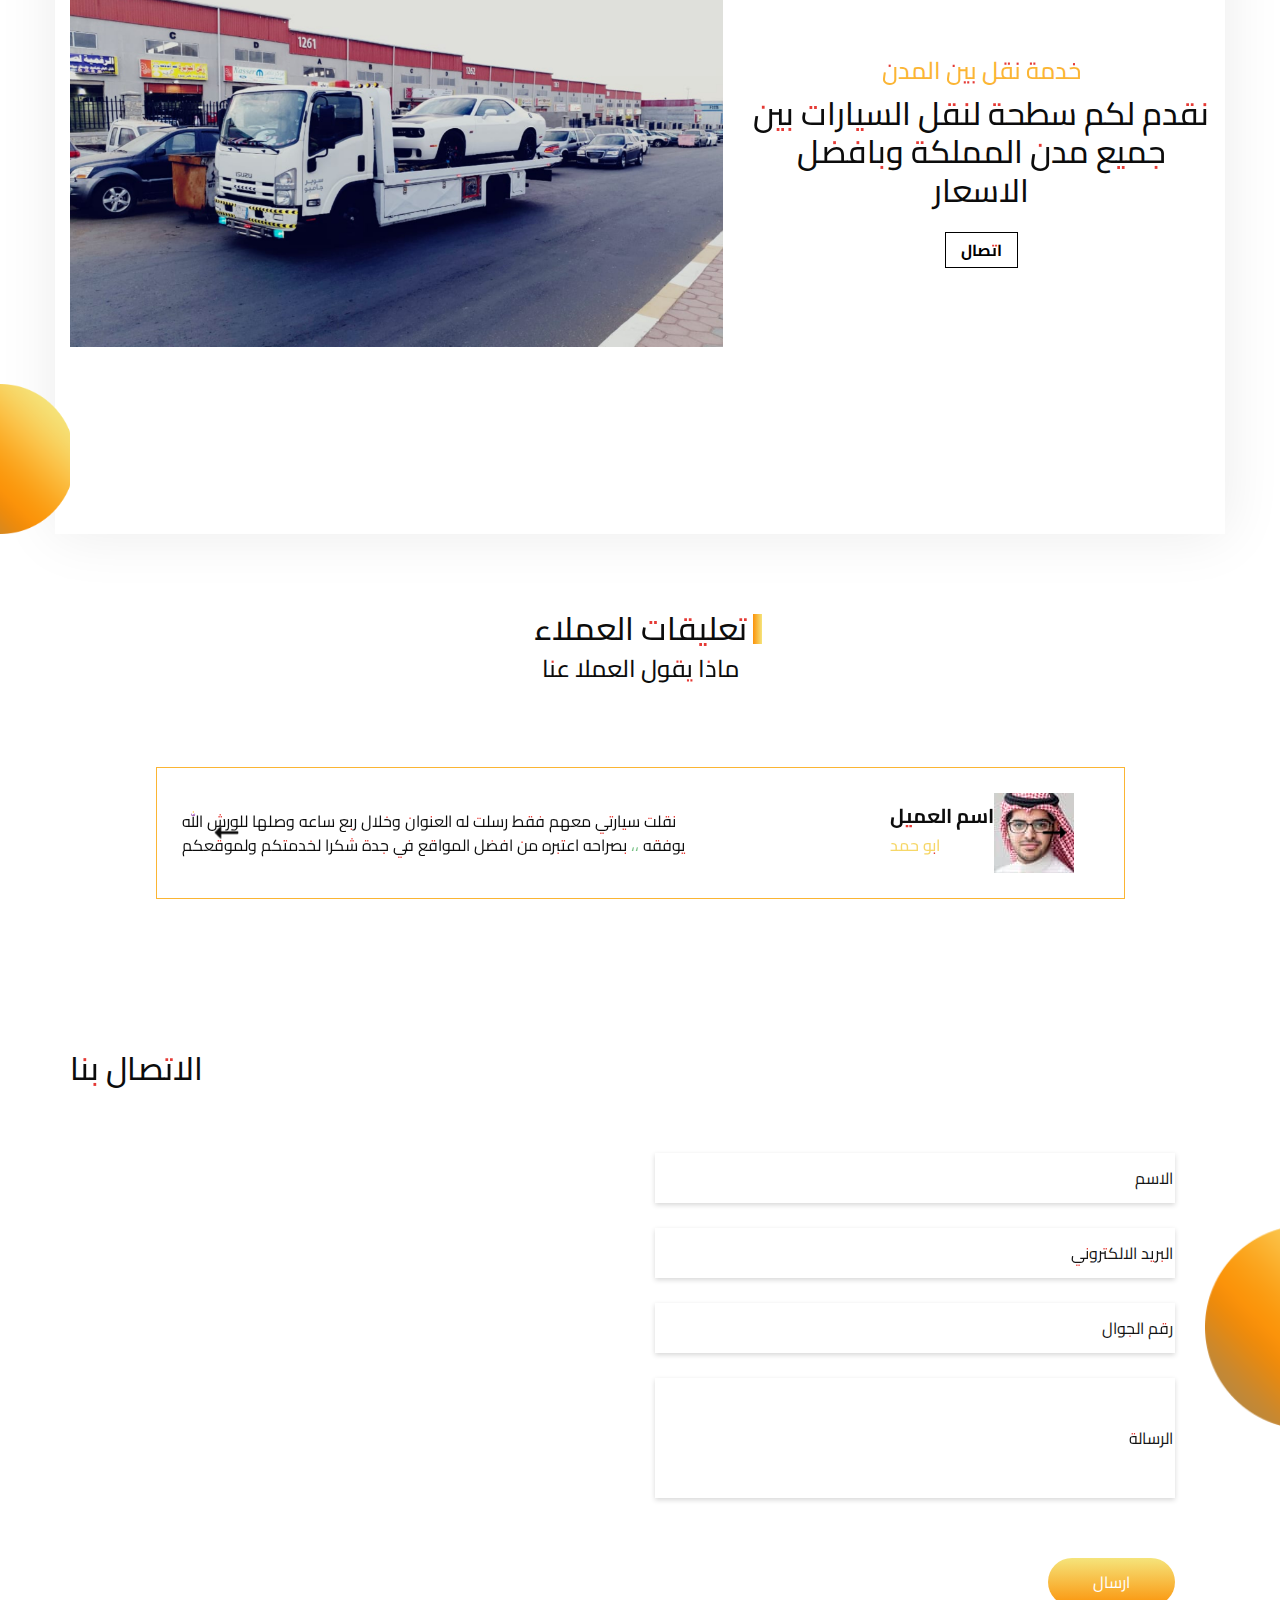
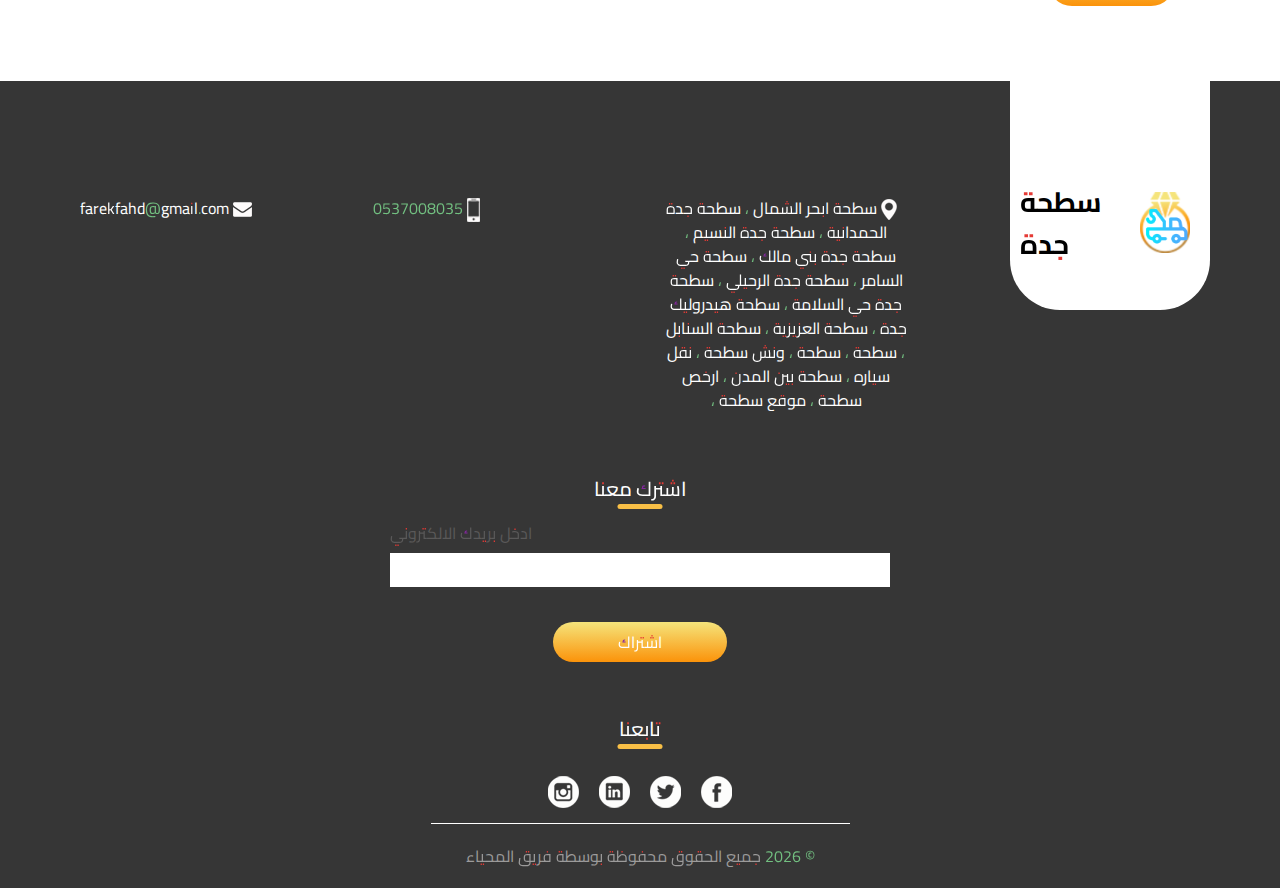
==== commit 39f3c82b: "Update index.html" ====
--- a/index.html
+++ b/index.html
@@ -146,7 +146,7 @@
 
                     </p>
                     <div>
-                      <a href="tel:0503119414">اضغط للاتصال</a>
+                      <a href="tel:0537008035">اضغط للاتصال</a>
                     
                     </div>
                   </div>
@@ -175,13 +175,13 @@
 
                     </p>
                     <div>
-                      <a href="tel:0503119414">اضغط للاتصال</a>
+                      <a href="tel:0537008035">اضغط للاتصال</a>
                     </div>
                   </div>
                 </div>
                 <div class="col-md-6">
                   <div class="img-box">
-                    <img src="images/slider-img.jpg" alt="">
+                    <img src="images/team-3.jpg" alt="">
                   </div>
                 </div>
               </div>
@@ -203,7 +203,7 @@
 اتصل بنا الان عبر الضغط على ارقامنا المباشرة 
                     </p>
                     <div>
-                      <a href="tel:0503119414">اضغط للاتصال</a>
+                      <a href="tel:0537008035">اضغط للاتصال</a>
                     </div>
                   </div>
                 </div>
@@ -341,9 +341,9 @@
           <div class="detail-box">
             <h5>
 اتصل الان
-              <span>0503119414</span>
+              <span>0537008035</span>
             </h5>
-            <a href="tel:0503119414">
+            <a href="tel:0537008035">
 اتصال
             </a>
           </div>
@@ -360,9 +360,9 @@
           <div class="detail-box">
             <h5>
 اتصل الان
-              <span>0503119414</span>
+              <span>0537008035</span>
             </h5>
-            <a href="tel:0503119414">
+            <a href="tel:0537008035">
 اتصال
             </a>
           </div>
@@ -379,9 +379,9 @@
           <div class="detail-box">
             <h5>
 اتصل الان
-              <span>0503119414</span>
+              <span>0537008035</span>
             </h5>
-            <a href="tel:0503119414">
+            <a href="tel:0537008035">
 اتصال
             </a>
           </div>
@@ -414,7 +414,7 @@
               <h2>
 نقدم لكم سطحة لنقل السيارات بين جميع مدن المملكة  وبافضل الاسعار
               </h2>
-              <a href="tel:0503119414">
+              <a href="tel:0537008035">
 اتصال
               </a>
             </div>
@@ -629,7 +629,7 @@
               <a href="">
                 <img src="images/phone.png" alt="">
                 <span>
-                  0503119414
+                  0537008035
                 </span>
               </a>
             </div>
@@ -704,4 +704,4 @@
   <script type="text/javascript" src="js/custom.js"></script>
 </body>
 
-</html>
+  </html>
